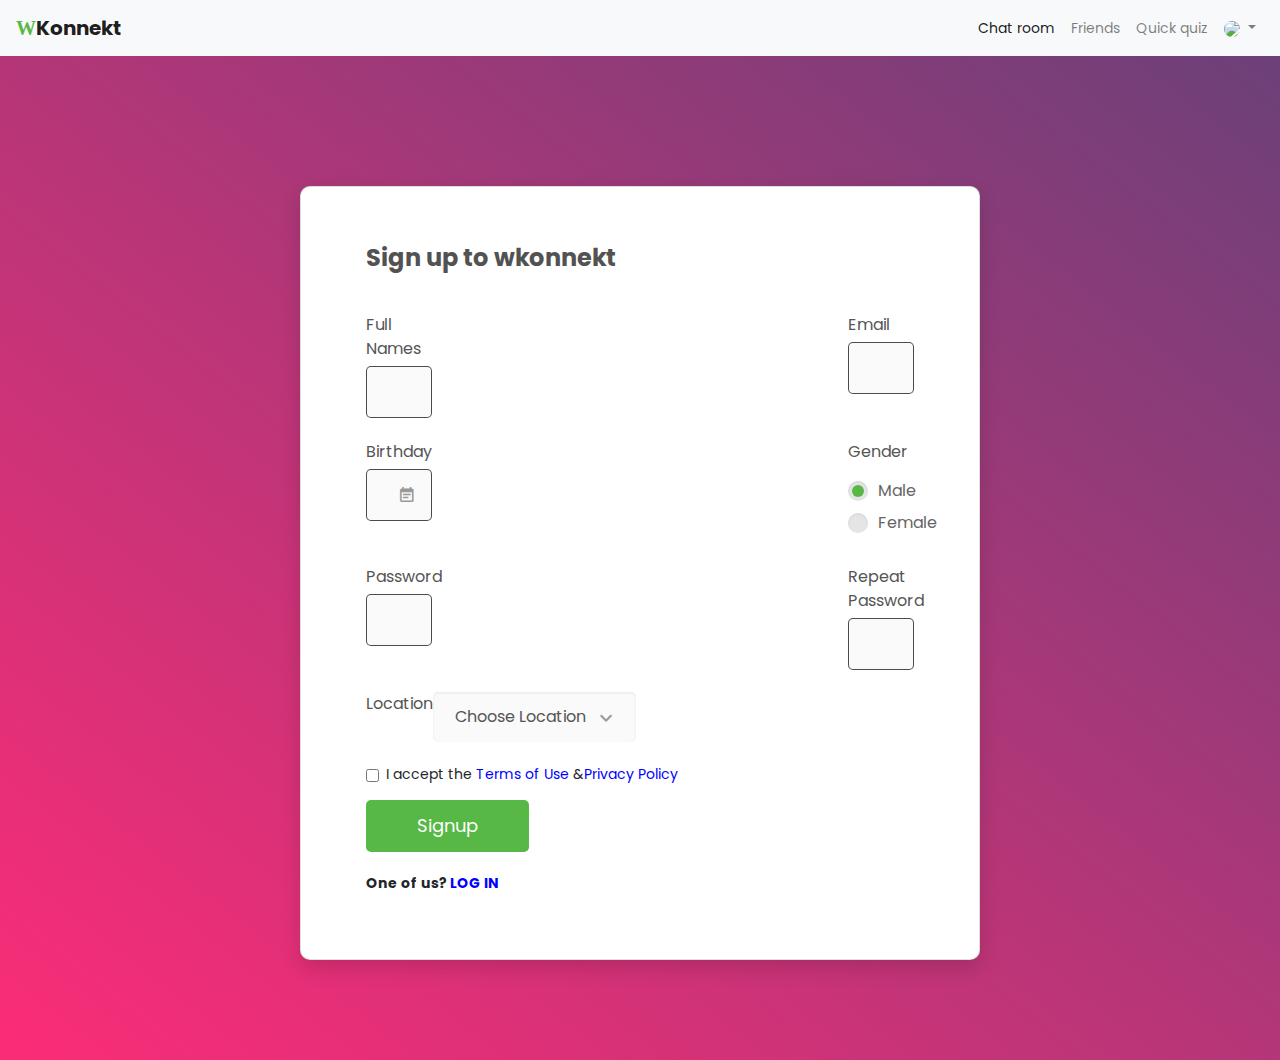
==== index.html @ 4eb08aad "Update index.html" ====
<!DOCTYPE html>
<html lang="en">

<head>
    <!-- Required meta tags-->
    <meta charset="UTF-8">
    <meta name="viewport" content="width=device-width, initial-scale=1, shrink-to-fit=no">
    <meta name="description" content="Colorlib Templates">
   
    <meta name="keywords" content="wkonnekt">

    <!-- Title Page-->
    <title>sign up to wkonekt</title>

	<link rel="stylesheet" href="https://maxcdn.bootstrapcdn.com/bootstrap/4.0.0/css/bootstrap.min.css" integrity="sha384-Gn5384xqQ1aoWXA+058RXPxPg6fy4IWvTNh0E263XmFcJlSAwiGgFAW/dAiS6JXm" crossorigin="anonymous">
      
	
    <!-- Icons font CSS-->
    <link href="colorlib-regform-4/vendor/mdi-font/css/material-design-iconic-font.min.css" rel="stylesheet" media="all">
    <link href="colorlib-regform-4/vendor/font-awesome-4.7/css/font-awesome.min.css" rel="stylesheet" media="all">
    <!-- Font special for pages-->
    <link href="https://fonts.googleapis.com/css?family=Poppins:100,100i,200,200i,300,300i,400,400i,500,500i,600,600i,700,700i,800,800i,900,900i" rel="stylesheet">

    <!-- Vendor CSS-->
    <link href="colorlib-regform-4/vendor/select2/select2.min.css" rel="stylesheet" media="all">
    <link href="colorlib-regform-4/vendor/datepicker/daterangepicker.css" rel="stylesheet" media="all">

    <!-- Main CSS-->
    <link href="colorlib-regform-4/css/main.css" rel="stylesheet" media="all">
</head>

<body>
    
    
    <!-- navbar-->	
	<nav class="navbar navbar-expand-lg navbar-light bg-light">
		<a class="navbar-brand" href="#"><b><span style="color:#57b846;font-family:'popins';">W</span>Konnekt</b></a>
  <button class="navbar-toggler" type="button" data-toggle="collapse" data-target="#navbarNavDropdown" aria-controls="navbarNavDropdown" aria-expanded="false" aria-label="Toggle navigation">
    <span class="navbar-toggler-icon"></span>
  </button>
  <div class="collapse navbar-collapse" id="navbarNavDropdown">
    <ul class="navbar-nav ml-auto">
      <li class="nav-item active">
        <a class="nav-link" href="#">Chat room<span class="sr-only">(current)</span></a>
      </li>
      <li class="nav-item">
        <a class="nav-link" href="#">Friends</a>
      </li>
      <li class="nav-item">
        <a class="nav-link" href="https://do-quiz.netlify.app/" target="_blank" >Quick quiz</a>
      </li>
      <li class="nav-item dropdown">
        <a class="nav-link dropdown-toggle" href="#" id="navbarDropdownMenuLink" data-toggle="dropdown" aria-haspopup="true" aria-expanded="false">
          <img src="aime.jpg"class="rounded-circle user_img_msg">
        </a>
        <div class="dropdown-menu" aria-labelledby="navbarDropdownMenuLink">
          <a class="dropdown-item" href="https://wkonnekt-user.netlify.app"><i class="fas fa-user-circle"></i> My profile</a>
          <a class="dropdown-item" href="#"><i class="fas fa-cog"></i> Settings</a>
          <a class="dropdown-item" href="#"><i class="fas fa-sign-out-alt"></i> Logout</a>
        </div>
      </li>
    </ul>
  </div>
</nav>
		
    
    
    
    
    <div class="page-wrapper bg-gra-02 p-t-130 p-b-100 font-poppins">
        <div class="wrapper wrapper--w680">
            <div class="card card-4">
                <div class="card-body">
                    <h2 class="title"><b>Sign up to wkonnekt</b></h2>
                    <form method="POST" action="#" >
                        <div class="row row-space">
                            <div class="col-2">
                                <div class="input-group">
                                    <label class="label">full names</label>
                                    <input class="input--style-4" id="input" type="text" name="user_name">
                                </div>
                            </div>
                            <div class="col-2">
                                <div class="input-group">
                                    <label class="label">Email</label>
                                    <input class="input--style-4"  id="input" type="text" name="email">
                                </div>
                            </div>
                        </div>
                        <div class="row row-space">
                            <div class="col-2">
                                <div class="input-group">
                                    <label class="label">Birthday</label>
                                    <div class="input-group-icon">
                                        <input class="input--style-4 js-datepicker"  id="input" type="text" name="birthday">
                                        <i class="zmdi zmdi-calendar-note input-icon js-btn-calendar"></i>
                                    </div>
                                </div>
                            </div>
                            <div class="col-2">
                                <div class="input-group">
                                    <label class="label">Gender</label>
                                    <div class="p-t-10">
                                        <label class="radio-container m-r-45">Male
                                            <input type="radio" checked="checked"  id="input" name="gender">
                                            <span class="checkmark"></span>
                                        </label>
                                        <label class="radio-container">Female
                                            <input type="radio"  id="input" name="gender">
                                            <span class="checkmark"></span>
                                        </label>
                                    </div>
                                </div>
                            </div>
                        </div>
                        <div class="row row-space">
                            <!--<div class="col-2">
                                <div class="input-group">
                                    <label class="label">location</label>
                                    <input class="input--style-4" type="email" name="email">
                                </div> 
                            </div>-->
                          <!--  <div class="col-2">
                                <div class="input-group">
                                    <label class="label">Phone Number</label>
                                    <input class="input--style-4" type="text" name="phone">
                                </div>
                            </div>  -->
                        </div>
                        
                        
                        
                        <div class="row row-space">
                            <div class="col-2">
                                <div class="input-group">
                                    <label class="label">password</label>
                                    <input class="input--style-4"  id="input" type="password" name="pwd">
                                </div>
                            </div>
                            <div class="col-2">
                                <div class="input-group">
                                    <label class="label">Repeat password</label>
                                    <input class="input--style-4"  id="input" type="password" name="phone">
                                </div>
                            </div>
                        </div> 
                        
                        
                        
                        
                        
                        
                        <div class="input-group">
                            <label class="label">Location</label>
                            <div class="rs-select2 js-select-simple select--no-search">
                                <select name="subject">
                                    <option disabled="disabled" selected="selected">Choose Location</option>
                                    <option>RWANDA</option>
                                    <option>UGANDA</option>
                                    <option>TANZANIA</option>
                                    <option>KENYA</option>
                                    <option>BURUNDI</option>
                                </select>
                                <div class="select-dropdown"></div>
                            </div>
                        </div>
                    
                       
                        <div class="form-check">
                         <input class="form-check-input" type="checkbox" value="" id="flexCheckDefault" required>
                          <label class="form-check-label" for="flexCheckDefault">
                         I accept the <a href="#" style="color:blue">Terms of Use</a> &amp;<a href="#"  style="color:blue">Privacy Policy</a>
                      </label>
                       </div>
                         
                 
                        <div class="p-t-15">
                            <button class="btn btn--radius-2 btn--blue" type="submit" style="background: #57b846">Signup</button>
                        </div><br>
                         <div class="log">
        <p><b>One of us? <span style="color:blue;"><a href="https://wkonnekt-login.netlify.app" class="log-link" >LOG IN</a></span></b></p>  
    </div>

                    </form>
                </div>
            </div>
        </div>
    </div>
   
    <!-- Jquery JS-->
    <script src="colorlib-regform-4/vendor/jquery/jquery.min.js"></script>
    <!-- Vendor JS-->
    <script src="colorlib-regform-4/vendor/select2/select2.min.js"></script>
    <script src="colorlib-regform-4/vendor/datepicker/moment.min.js"></script>
    <script src="colorlib-regform-4/vendor/datepicker/daterangepicker.js"></script>

    <!-- Main JS-->
    <script src="colorlib-regform-4/js/global.js"></script>

	
    <script src="https://code.jquery.com/jquery-3.2.1.slim.min.js" integrity="sha384-KJ3o2DKtIkvYIK3UENzmM7KCkRr/rE9/Qpg6aAZGJwFDMVNA/GpGFF93hXpG5KkN" crossorigin="anonymous"></script>
<script src="https://cdnjs.cloudflare.com/ajax/libs/popper.js/1.12.9/umd/popper.min.js" integrity="sha384-ApNbgh9B+Y1QKtv3Rn7W3mgPxhU9K/ScQsAP7hUibX39j7fakFPskvXusvfa0b4Q" crossorigin="anonymous"></script>
<script src="https://maxcdn.bootstrapcdn.com/bootstrap/4.0.0/js/bootstrap.min.js" integrity="sha384-JZR6Spejh4U02d8jOt6vLEHfe/JQGiRRSQQxSfFWpi1MquVdAyjUar5+76PVCmYl" crossorigin="anonymous"></script>
		
	
</body>

</html>
---- colorlib-regform-4/vendor/mdi-font/css/material-design-iconic-font.min.css ----
@font-face{font-family:Material-Design-Iconic-Font;src:url(../fonts/Material-Design-Iconic-Font.woff2?v=2.2.0) format('woff2'),url(../fonts/Material-Design-Iconic-Font.woff?v=2.2.0) format('woff'),url(../fonts/Material-Design-Iconic-Font.ttf?v=2.2.0) format('truetype')}.zmdi{display:inline-block;font:normal normal normal 14px/1 'Material-Design-Iconic-Font';font-size:inherit;text-rendering:auto;-webkit-font-smoothing:antialiased;-moz-osx-font-smoothing:grayscale}.zmdi-hc-lg{font-size:1.33333333em;line-height:.75em;vertical-align:-15%}.zmdi-hc-2x{font-size:2em}.zmdi-hc-3x{font-size:3em}.zmdi-hc-4x{font-size:4em}.zmdi-hc-5x{font-size:5em}.zmdi-hc-fw{width:1.28571429em;text-align:center}.zmdi-hc-ul{padding-left:0;margin-left:2.14285714em;list-style-type:none}.zmdi-hc-ul>li{position:relative}.zmdi-hc-li{position:absolute;left:-2.14285714em;width:2.14285714em;top:.14285714em;text-align:center}.zmdi-hc-li.zmdi-hc-lg{left:-1.85714286em}.zmdi-hc-border{padding:.1em .25em;border:solid .1em #9e9e9e;border-radius:2px}.zmdi-hc-border-circle{padding:.1em .25em;border:solid .1em #9e9e9e;border-radius:50%}.zmdi.pull-left{float:left;margin-right:.15em}.zmdi.pull-right{float:right;margin-left:.15em}.zmdi-hc-spin{-webkit-animation:zmdi-spin 1.5s infinite linear;animation:zmdi-spin 1.5s infinite linear}.zmdi-hc-spin-reverse{-webkit-animation:zmdi-spin-reverse 1.5s infinite linear;animation:zmdi-spin-reverse 1.5s infinite linear}@-webkit-keyframes zmdi-spin{0%{-webkit-transform:rotate(0deg);transform:rotate(0deg)}100%{-webkit-transform:rotate(359deg);transform:rotate(359deg)}}@keyframes zmdi-spin{0%{-webkit-transform:rotate(0deg);transform:rotate(0deg)}100%{-webkit-transform:rotate(359deg);transform:rotate(359deg)}}@-webkit-keyframes zmdi-spin-reverse{0%{-webkit-transform:rotate(0deg);transform:rotate(0deg)}100%{-webkit-transform:rotate(-359deg);transform:rotate(-359deg)}}@keyframes zmdi-spin-reverse{0%{-webkit-transform:rotate(0deg);transform:rotate(0deg)}100%{-webkit-transform:rotate(-359deg);transform:rotate(-359deg)}}.zmdi-hc-rotate-90{-webkit-transform:rotate(90deg);-ms-transform:rotate(90deg);transform:rotate(90deg)}.zmdi-hc-rotate-180{-webkit-transform:rotate(180deg);-ms-transform:rotate(180deg);transform:rotate(180deg)}.zmdi-hc-rotate-270{-webkit-transform:rotate(270deg);-ms-transform:rotate(270deg);transform:rotate(270deg)}.zmdi-hc-flip-horizontal{-webkit-transform:scale(-1,1);-ms-transform:scale(-1,1);transform:scale(-1,1)}.zmdi-hc-flip-vertical{-webkit-transform:scale(1,-1);-ms-transform:scale(1,-1);transform:scale(1,-1)}.zmdi-hc-stack{position:relative;display:inline-block;width:2em;height:2em;line-height:2em;vertical-align:middle}.zmdi-hc-stack-1x,.zmdi-hc-stack-2x{position:absolute;left:0;width:100%;text-align:center}.zmdi-hc-stack-1x{line-height:inherit}.zmdi-hc-stack-2x{font-size:2em}.zmdi-hc-inverse{color:#fff}.zmdi-3d-rotation:before{content:'\f101'}.zmdi-airplane-off:before{content:'\f102'}.zmdi-airplane:before{content:'\f103'}.zmdi-album:before{content:'\f104'}.zmdi-archive:before{content:'\f105'}.zmdi-assignment-account:before{content:'\f106'}.zmdi-assignment-alert:before{content:'\f107'}.zmdi-assignment-check:before{content:'\f108'}.zmdi-assignment-o:before{content:'\f109'}.zmdi-assignment-return:before{content:'\f10a'}.zmdi-assignment-returned:before{content:'\f10b'}.zmdi-assignment:before{content:'\f10c'}.zmdi-attachment-alt:before{content:'\f10d'}.zmdi-attachment:before{content:'\f10e'}.zmdi-audio:before{content:'\f10f'}.zmdi-badge-check:before{content:'\f110'}.zmdi-balance-wallet:before{content:'\f111'}.zmdi-balance:before{content:'\f112'}.zmdi-battery-alert:before{content:'\f113'}.zmdi-battery-flash:before{content:'\f114'}.zmdi-battery-unknown:before{content:'\f115'}.zmdi-battery:before{content:'\f116'}.zmdi-bike:before{content:'\f117'}.zmdi-block-alt:before{content:'\f118'}.zmdi-block:before{content:'\f119'}.zmdi-boat:before{content:'\f11a'}.zmdi-book-image:before{content:'\f11b'}.zmdi-book:before{content:'\f11c'}.zmdi-bookmark-outline:before{content:'\f11d'}.zmdi-bookmark:before{content:'\f11e'}.zmdi-brush:before{content:'\f11f'}.zmdi-bug:before{content:'\f120'}.zmdi-bus:before{content:'\f121'}.zmdi-cake:before{content:'\f122'}.zmdi-car-taxi:before{content:'\f123'}.zmdi-car-wash:before{content:'\f124'}.zmdi-car:before{content:'\f125'}.zmdi-card-giftcard:before{content:'\f126'}.zmdi-card-membership:before{content:'\f127'}.zmdi-card-travel:before{content:'\f128'}.zmdi-card:before{content:'\f129'}.zmdi-case-check:before{content:'\f12a'}.zmdi-case-download:before{content:'\f12b'}.zmdi-case-play:before{content:'\f12c'}.zmdi-case:before{content:'\f12d'}.zmdi-cast-connected:before{content:'\f12e'}.zmdi-cast:before{content:'\f12f'}.zmdi-chart-donut:before{content:'\f130'}.zmdi-chart:before{content:'\f131'}.zmdi-city-alt:before{content:'\f132'}.zmdi-city:before{content:'\f133'}.zmdi-close-circle-o:before{content:'\f134'}.zmdi-close-circle:before{content:'\f135'}.zmdi-close:before{content:'\f136'}.zmdi-cocktail:before{content:'\f137'}.zmdi-code-setting:before{content:'\f138'}.zmdi-code-smartphone:before{content:'\f139'}.zmdi-code:before{content:'\f13a'}.zmdi-coffee:before{content:'\f13b'}.zmdi-collection-bookmark:before{content:'\f13c'}.zmdi-collection-case-play:before{content:'\f13d'}.zmdi-collection-folder-image:before{content:'\f13e'}.zmdi-collection-image-o:before{content:'\f13f'}.zmdi-collection-image:before{content:'\f140'}.zmdi-collection-item-1:before{content:'\f141'}.zmdi-collection-item-2:before{content:'\f142'}.zmdi-collection-item-3:before{content:'\f143'}.zmdi-collection-item-4:before{content:'\f144'}.zmdi-collection-item-5:before{content:'\f145'}.zmdi-collection-item-6:before{content:'\f146'}.zmdi-collection-item-7:before{content:'\f147'}.zmdi-collection-item-8:before{content:'\f148'}.zmdi-collection-item-9-plus:before{content:'\f149'}.zmdi-collection-item-9:before{content:'\f14a'}.zmdi-collection-item:before{content:'\f14b'}.zmdi-collection-music:before{content:'\f14c'}.zmdi-collection-pdf:before{content:'\f14d'}.zmdi-collection-plus:before{content:'\f14e'}.zmdi-collection-speaker:before{content:'\f14f'}.zmdi-collection-text:before{content:'\f150'}.zmdi-collection-video:before{content:'\f151'}.zmdi-compass:before{content:'\f152'}.zmdi-cutlery:before{content:'\f153'}.zmdi-delete:before{content:'\f154'}.zmdi-dialpad:before{content:'\f155'}.zmdi-dns:before{content:'\f156'}.zmdi-drink:before{content:'\f157'}.zmdi-edit:before{content:'\f158'}.zmdi-email-open:before{content:'\f159'}.zmdi-email:before{content:'\f15a'}.zmdi-eye-off:before{content:'\f15b'}.zmdi-eye:before{content:'\f15c'}.zmdi-eyedropper:before{content:'\f15d'}.zmdi-favorite-outline:before{content:'\f15e'}.zmdi-favorite:before{content:'\f15f'}.zmdi-filter-list:before{content:'\f160'}.zmdi-fire:before{content:'\f161'}.zmdi-flag:before{content:'\f162'}.zmdi-flare:before{content:'\f163'}.zmdi-flash-auto:before{content:'\f164'}.zmdi-flash-off:before{content:'\f165'}.zmdi-flash:before{content:'\f166'}.zmdi-flip:before{content:'\f167'}.zmdi-flower-alt:before{content:'\f168'}.zmdi-flower:before{content:'\f169'}.zmdi-font:before{content:'\f16a'}.zmdi-fullscreen-alt:before{content:'\f16b'}.zmdi-fullscreen-exit:before{content:'\f16c'}.zmdi-fullscreen:before{content:'\f16d'}.zmdi-functions:before{content:'\f16e'}.zmdi-gas-station:before{content:'\f16f'}.zmdi-gesture:before{content:'\f170'}.zmdi-globe-alt:before{content:'\f171'}.zmdi-globe-lock:before{content:'\f172'}.zmdi-globe:before{content:'\f173'}.zmdi-graduation-cap:before{content:'\f174'}.zmdi-home:before{content:'\f175'}.zmdi-hospital-alt:before{content:'\f176'}.zmdi-hospital:before{content:'\f177'}.zmdi-hotel:before{content:'\f178'}.zmdi-hourglass-alt:before{content:'\f179'}.zmdi-hourglass-outline:before{content:'\f17a'}.zmdi-hourglass:before{content:'\f17b'}.zmdi-http:before{content:'\f17c'}.zmdi-image-alt:before{content:'\f17d'}.zmdi-image-o:before{content:'\f17e'}.zmdi-image:before{content:'\f17f'}.zmdi-inbox:before{content:'\f180'}.zmdi-invert-colors-off:before{content:'\f181'}.zmdi-invert-colors:before{content:'\f182'}.zmdi-key:before{content:'\f183'}.zmdi-label-alt-outline:before{content:'\f184'}.zmdi-label-alt:before{content:'\f185'}.zmdi-label-heart:before{content:'\f186'}.zmdi-label:before{content:'\f187'}.zmdi-labels:before{content:'\f188'}.zmdi-lamp:before{content:'\f189'}.zmdi-landscape:before{content:'\f18a'}.zmdi-layers-off:before{content:'\f18b'}.zmdi-layers:before{content:'\f18c'}.zmdi-library:before{content:'\f18d'}.zmdi-link:before{content:'\f18e'}.zmdi-lock-open:before{content:'\f18f'}.zmdi-lock-outline:before{content:'\f190'}.zmdi-lock:before{content:'\f191'}.zmdi-mail-reply-all:before{content:'\f192'}.zmdi-mail-reply:before{content:'\f193'}.zmdi-mail-send:before{content:'\f194'}.zmdi-mall:before{content:'\f195'}.zmdi-map:before{content:'\f196'}.zmdi-menu:before{content:'\f197'}.zmdi-money-box:before{content:'\f198'}.zmdi-money-off:before{content:'\f199'}.zmdi-money:before{content:'\f19a'}.zmdi-more-vert:before{content:'\f19b'}.zmdi-more:before{content:'\f19c'}.zmdi-movie-alt:before{content:'\f19d'}.zmdi-movie:before{content:'\f19e'}.zmdi-nature-people:before{content:'\f19f'}.zmdi-nature:before{content:'\f1a0'}.zmdi-navigation:before{content:'\f1a1'}.zmdi-open-in-browser:before{content:'\f1a2'}.zmdi-open-in-new:before{content:'\f1a3'}.zmdi-palette:before{content:'\f1a4'}.zmdi-parking:before{content:'\f1a5'}.zmdi-pin-account:before{content:'\f1a6'}.zmdi-pin-assistant:before{content:'\f1a7'}.zmdi-pin-drop:before{content:'\f1a8'}.zmdi-pin-help:before{content:'\f1a9'}.zmdi-pin-off:before{content:'\f1aa'}.zmdi-pin:before{content:'\f1ab'}.zmdi-pizza:before{content:'\f1ac'}.zmdi-plaster:before{content:'\f1ad'}.zmdi-power-setting:before{content:'\f1ae'}.zmdi-power:before{content:'\f1af'}.zmdi-print:before{content:'\f1b0'}.zmdi-puzzle-piece:before{content:'\f1b1'}.zmdi-quote:before{content:'\f1b2'}.zmdi-railway:before{content:'\f1b3'}.zmdi-receipt:before{content:'\f1b4'}.zmdi-refresh-alt:before{content:'\f1b5'}.zmdi-refresh-sync-alert:before{content:'\f1b6'}.zmdi-refresh-sync-off:before{content:'\f1b7'}.zmdi-refresh-sync:before{content:'\f1b8'}.zmdi-refresh:before{content:'\f1b9'}.zmdi-roller:before{content:'\f1ba'}.zmdi-ruler:before{content:'\f1bb'}.zmdi-scissors:before{content:'\f1bc'}.zmdi-screen-rotation-lock:before{content:'\f1bd'}.zmdi-screen-rotation:before{content:'\f1be'}.zmdi-search-for:before{content:'\f1bf'}.zmdi-search-in-file:before{content:'\f1c0'}.zmdi-search-in-page:before{content:'\f1c1'}.zmdi-search-replace:before{content:'\f1c2'}.zmdi-search:before{content:'\f1c3'}.zmdi-seat:before{content:'\f1c4'}.zmdi-settings-square:before{content:'\f1c5'}.zmdi-settings:before{content:'\f1c6'}.zmdi-shield-check:before{content:'\f1c7'}.zmdi-shield-security:before{content:'\f1c8'}.zmdi-shopping-basket:before{content:'\f1c9'}.zmdi-shopping-cart-plus:before{content:'\f1ca'}.zmdi-shopping-cart:before{content:'\f1cb'}.zmdi-sign-in:before{content:'\f1cc'}.zmdi-sort-amount-asc:before{content:'\f1cd'}.zmdi-sort-amount-desc:before{content:'\f1ce'}.zmdi-sort-asc:before{content:'\f1cf'}.zmdi-sort-desc:before{content:'\f1d0'}.zmdi-spellcheck:before{content:'\f1d1'}.zmdi-storage:before{content:'\f1d2'}.zmdi-store-24:before{content:'\f1d3'}.zmdi-store:before{content:'\f1d4'}.zmdi-subway:before{content:'\f1d5'}.zmdi-sun:before{content:'\f1d6'}.zmdi-tab-unselected:before{content:'\f1d7'}.zmdi-tab:before{content:'\f1d8'}.zmdi-tag-close:before{content:'\f1d9'}.zmdi-tag-more:before{content:'\f1da'}.zmdi-tag:before{content:'\f1db'}.zmdi-thumb-down:before{content:'\f1dc'}.zmdi-thumb-up-down:before{content:'\f1dd'}.zmdi-thumb-up:before{content:'\f1de'}.zmdi-ticket-star:before{content:'\f1df'}.zmdi-toll:before{content:'\f1e0'}.zmdi-toys:before{content:'\f1e1'}.zmdi-traffic:before{content:'\f1e2'}.zmdi-translate:before{content:'\f1e3'}.zmdi-triangle-down:before{content:'\f1e4'}.zmdi-triangle-up:before{content:'\f1e5'}.zmdi-truck:before{content:'\f1e6'}.zmdi-turning-sign:before{content:'\f1e7'}.zmdi-wallpaper:before{content:'\f1e8'}.zmdi-washing-machine:before{content:'\f1e9'}.zmdi-window-maximize:before{content:'\f1ea'}.zmdi-window-minimize:before{content:'\f1eb'}.zmdi-window-restore:before{content:'\f1ec'}.zmdi-wrench:before{content:'\f1ed'}.zmdi-zoom-in:before{content:'\f1ee'}.zmdi-zoom-out:before{content:'\f1ef'}.zmdi-alert-circle-o:before{content:'\f1f0'}.zmdi-alert-circle:before{content:'\f1f1'}.zmdi-alert-octagon:before{content:'\f1f2'}.zmdi-alert-polygon:before{content:'\f1f3'}.zmdi-alert-triangle:before{content:'\f1f4'}.zmdi-help-outline:before{content:'\f1f5'}.zmdi-help:before{content:'\f1f6'}.zmdi-info-outline:before{content:'\f1f7'}.zmdi-info:before{content:'\f1f8'}.zmdi-notifications-active:before{content:'\f1f9'}.zmdi-notifications-add:before{content:'\f1fa'}.zmdi-notifications-none:before{content:'\f1fb'}.zmdi-notifications-off:before{content:'\f1fc'}.zmdi-notifications-paused:before{content:'\f1fd'}.zmdi-notifications:before{content:'\f1fe'}.zmdi-account-add:before{content:'\f1ff'}.zmdi-account-box-mail:before{content:'\f200'}.zmdi-account-box-o:before{content:'\f201'}.zmdi-account-box-phone:before{content:'\f202'}.zmdi-account-box:before{content:'\f203'}.zmdi-account-calendar:before{content:'\f204'}.zmdi-account-circle:before{content:'\f205'}.zmdi-account-o:before{content:'\f206'}.zmdi-account:before{content:'\f207'}.zmdi-accounts-add:before{content:'\f208'}.zmdi-accounts-alt:before{content:'\f209'}.zmdi-accounts-list-alt:before{content:'\f20a'}.zmdi-accounts-list:before{content:'\f20b'}.zmdi-accounts-outline:before{content:'\f20c'}.zmdi-accounts:before{content:'\f20d'}.zmdi-face:before{content:'\f20e'}.zmdi-female:before{content:'\f20f'}.zmdi-male-alt:before{content:'\f210'}.zmdi-male-female:before{content:'\f211'}.zmdi-male:before{content:'\f212'}.zmdi-mood-bad:before{content:'\f213'}.zmdi-mood:before{content:'\f214'}.zmdi-run:before{content:'\f215'}.zmdi-walk:before{content:'\f216'}.zmdi-cloud-box:before{content:'\f217'}.zmdi-cloud-circle:before{content:'\f218'}.zmdi-cloud-done:before{content:'\f219'}.zmdi-cloud-download:before{content:'\f21a'}.zmdi-cloud-off:before{content:'\f21b'}.zmdi-cloud-outline-alt:before{content:'\f21c'}.zmdi-cloud-outline:before{content:'\f21d'}.zmdi-cloud-upload:before{content:'\f21e'}.zmdi-cloud:before{content:'\f21f'}.zmdi-download:before{content:'\f220'}.zmdi-file-plus:before{content:'\f221'}.zmdi-file-text:before{content:'\f222'}.zmdi-file:before{content:'\f223'}.zmdi-folder-outline:before{content:'\f224'}.zmdi-folder-person:before{content:'\f225'}.zmdi-folder-star-alt:before{content:'\f226'}.zmdi-folder-star:before{content:'\f227'}.zmdi-folder:before{content:'\f228'}.zmdi-gif:before{content:'\f229'}.zmdi-upload:before{content:'\f22a'}.zmdi-border-all:before{content:'\f22b'}.zmdi-border-bottom:before{content:'\f22c'}.zmdi-border-clear:before{content:'\f22d'}.zmdi-border-color:before{content:'\f22e'}.zmdi-border-horizontal:before{content:'\f22f'}.zmdi-border-inner:before{content:'\f230'}.zmdi-border-left:before{content:'\f231'}.zmdi-border-outer:before{content:'\f232'}.zmdi-border-right:before{content:'\f233'}.zmdi-border-style:before{content:'\f234'}.zmdi-border-top:before{content:'\f235'}.zmdi-border-vertical:before{content:'\f236'}.zmdi-copy:before{content:'\f237'}.zmdi-crop:before{content:'\f238'}.zmdi-format-align-center:before{content:'\f239'}.zmdi-format-align-justify:before{content:'\f23a'}.zmdi-format-align-left:before{content:'\f23b'}.zmdi-format-align-right:before{content:'\f23c'}.zmdi-format-bold:before{content:'\f23d'}.zmdi-format-clear-all:before{content:'\f23e'}.zmdi-format-clear:before{content:'\f23f'}.zmdi-format-color-fill:before{content:'\f240'}.zmdi-format-color-reset:before{content:'\f241'}.zmdi-format-color-text:before{content:'\f242'}.zmdi-format-indent-decrease:before{content:'\f243'}.zmdi-format-indent-increase:before{content:'\f244'}.zmdi-format-italic:before{content:'\f245'}.zmdi-format-line-spacing:before{content:'\f246'}.zmdi-format-list-bulleted:before{content:'\f247'}.zmdi-format-list-numbered:before{content:'\f248'}.zmdi-format-ltr:before{content:'\f249'}.zmdi-format-rtl:before{content:'\f24a'}.zmdi-format-size:before{content:'\f24b'}.zmdi-format-strikethrough-s:before{content:'\f24c'}.zmdi-format-strikethrough:before{content:'\f24d'}.zmdi-format-subject:before{content:'\f24e'}.zmdi-format-underlined:before{content:'\f24f'}.zmdi-format-valign-bottom:before{content:'\f250'}.zmdi-format-valign-center:before{content:'\f251'}.zmdi-format-valign-top:before{content:'\f252'}.zmdi-redo:before{content:'\f253'}.zmdi-select-all:before{content:'\f254'}.zmdi-space-bar:before{content:'\f255'}.zmdi-text-format:before{content:'\f256'}.zmdi-transform:before{content:'\f257'}.zmdi-undo:before{content:'\f258'}.zmdi-wrap-text:before{content:'\f259'}.zmdi-comment-alert:before{content:'\f25a'}.zmdi-comment-alt-text:before{content:'\f25b'}.zmdi-comment-alt:before{content:'\f25c'}.zmdi-comment-edit:before{content:'\f25d'}.zmdi-comment-image:before{content:'\f25e'}.zmdi-comment-list:before{content:'\f25f'}.zmdi-comment-more:before{content:'\f260'}.zmdi-comment-outline:before{content:'\f261'}.zmdi-comment-text-alt:before{content:'\f262'}.zmdi-comment-text:before{content:'\f263'}.zmdi-comment-video:before{content:'\f264'}.zmdi-comment:before{content:'\f265'}.zmdi-comments:before{content:'\f266'}.zmdi-check-all:before{content:'\f267'}.zmdi-check-circle-u:before{content:'\f268'}.zmdi-check-circle:before{content:'\f269'}.zmdi-check-square:before{content:'\f26a'}.zmdi-check:before{content:'\f26b'}.zmdi-circle-o:before{content:'\f26c'}.zmdi-circle:before{content:'\f26d'}.zmdi-dot-circle-alt:before{content:'\f26e'}.zmdi-dot-circle:before{content:'\f26f'}.zmdi-minus-circle-outline:before{content:'\f270'}.zmdi-minus-circle:before{content:'\f271'}.zmdi-minus-square:before{content:'\f272'}.zmdi-minus:before{content:'\f273'}.zmdi-plus-circle-o-duplicate:before{content:'\f274'}.zmdi-plus-circle-o:before{content:'\f275'}.zmdi-plus-circle:before{content:'\f276'}.zmdi-plus-square:before{content:'\f277'}.zmdi-plus:before{content:'\f278'}.zmdi-square-o:before{content:'\f279'}.zmdi-star-circle:before{content:'\f27a'}.zmdi-star-half:before{content:'\f27b'}.zmdi-star-outline:before{content:'\f27c'}.zmdi-star:before{content:'\f27d'}.zmdi-bluetooth-connected:before{content:'\f27e'}.zmdi-bluetooth-off:before{content:'\f27f'}.zmdi-bluetooth-search:before{content:'\f280'}.zmdi-bluetooth-setting:before{content:'\f281'}.zmdi-bluetooth:before{content:'\f282'}.zmdi-camera-add:before{content:'\f283'}.zmdi-camera-alt:before{content:'\f284'}.zmdi-camera-bw:before{content:'\f285'}.zmdi-camera-front:before{content:'\f286'}.zmdi-camera-mic:before{content:'\f287'}.zmdi-camera-party-mode:before{content:'\f288'}.zmdi-camera-rear:before{content:'\f289'}.zmdi-camera-roll:before{content:'\f28a'}.zmdi-camera-switch:before{content:'\f28b'}.zmdi-camera:before{content:'\f28c'}.zmdi-card-alert:before{content:'\f28d'}.zmdi-card-off:before{content:'\f28e'}.zmdi-card-sd:before{content:'\f28f'}.zmdi-card-sim:before{content:'\f290'}.zmdi-desktop-mac:before{content:'\f291'}.zmdi-desktop-windows:before{content:'\f292'}.zmdi-device-hub:before{content:'\f293'}.zmdi-devices-off:before{content:'\f294'}.zmdi-devices:before{content:'\f295'}.zmdi-dock:before{content:'\f296'}.zmdi-floppy:before{content:'\f297'}.zmdi-gamepad:before{content:'\f298'}.zmdi-gps-dot:before{content:'\f299'}.zmdi-gps-off:before{content:'\f29a'}.zmdi-gps:before{content:'\f29b'}.zmdi-headset-mic:before{content:'\f29c'}.zmdi-headset:before{content:'\f29d'}.zmdi-input-antenna:before{content:'\f29e'}.zmdi-input-composite:before{content:'\f29f'}.zmdi-input-hdmi:before{content:'\f2a0'}.zmdi-input-power:before{content:'\f2a1'}.zmdi-input-svideo:before{content:'\f2a2'}.zmdi-keyboard-hide:before{content:'\f2a3'}.zmdi-keyboard:before{content:'\f2a4'}.zmdi-laptop-chromebook:before{content:'\f2a5'}.zmdi-laptop-mac:before{content:'\f2a6'}.zmdi-laptop:before{content:'\f2a7'}.zmdi-mic-off:before{content:'\f2a8'}.zmdi-mic-outline:before{content:'\f2a9'}.zmdi-mic-setting:before{content:'\f2aa'}.zmdi-mic:before{content:'\f2ab'}.zmdi-mouse:before{content:'\f2ac'}.zmdi-network-alert:before{content:'\f2ad'}.zmdi-network-locked:before{content:'\f2ae'}.zmdi-network-off:before{content:'\f2af'}.zmdi-network-outline:before{content:'\f2b0'}.zmdi-network-setting:before{content:'\f2b1'}.zmdi-network:before{content:'\f2b2'}.zmdi-phone-bluetooth:before{content:'\f2b3'}.zmdi-phone-end:before{content:'\f2b4'}.zmdi-phone-forwarded:before{content:'\f2b5'}.zmdi-phone-in-talk:before{content:'\f2b6'}.zmdi-phone-locked:before{content:'\f2b7'}.zmdi-phone-missed:before{content:'\f2b8'}.zmdi-phone-msg:before{content:'\f2b9'}.zmdi-phone-paused:before{content:'\f2ba'}.zmdi-phone-ring:before{content:'\f2bb'}.zmdi-phone-setting:before{content:'\f2bc'}.zmdi-phone-sip:before{content:'\f2bd'}.zmdi-phone:before{content:'\f2be'}.zmdi-portable-wifi-changes:before{content:'\f2bf'}.zmdi-portable-wifi-off:before{content:'\f2c0'}.zmdi-portable-wifi:before{content:'\f2c1'}.zmdi-radio:before{content:'\f2c2'}.zmdi-reader:before{content:'\f2c3'}.zmdi-remote-control-alt:before{content:'\f2c4'}.zmdi-remote-control:before{content:'\f2c5'}.zmdi-router:before{content:'\f2c6'}.zmdi-scanner:before{content:'\f2c7'}.zmdi-smartphone-android:before{content:'\f2c8'}.zmdi-smartphone-download:before{content:'\f2c9'}.zmdi-smartphone-erase:before{content:'\f2ca'}.zmdi-smartphone-info:before{content:'\f2cb'}.zmdi-smartphone-iphone:before{content:'\f2cc'}.zmdi-smartphone-landscape-lock:before{content:'\f2cd'}.zmdi-smartphone-landscape:before{content:'\f2ce'}.zmdi-smartphone-lock:before{content:'\f2cf'}.zmdi-smartphone-portrait-lock:before{content:'\f2d0'}.zmdi-smartphone-ring:before{content:'\f2d1'}.zmdi-smartphone-setting:before{content:'\f2d2'}.zmdi-smartphone-setup:before{content:'\f2d3'}.zmdi-smartphone:before{content:'\f2d4'}.zmdi-speaker:before{content:'\f2d5'}.zmdi-tablet-android:before{content:'\f2d6'}.zmdi-tablet-mac:before{content:'\f2d7'}.zmdi-tablet:before{content:'\f2d8'}.zmdi-tv-alt-play:before{content:'\f2d9'}.zmdi-tv-list:before{content:'\f2da'}.zmdi-tv-play:before{content:'\f2db'}.zmdi-tv:before{content:'\f2dc'}.zmdi-usb:before{content:'\f2dd'}.zmdi-videocam-off:before{content:'\f2de'}.zmdi-videocam-switch:before{content:'\f2df'}.zmdi-videocam:before{content:'\f2e0'}.zmdi-watch:before{content:'\f2e1'}.zmdi-wifi-alt-2:before{content:'\f2e2'}.zmdi-wifi-alt:before{content:'\f2e3'}.zmdi-wifi-info:before{content:'\f2e4'}.zmdi-wifi-lock:before{content:'\f2e5'}.zmdi-wifi-off:before{content:'\f2e6'}.zmdi-wifi-outline:before{content:'\f2e7'}.zmdi-wifi:before{content:'\f2e8'}.zmdi-arrow-left-bottom:before{content:'\f2e9'}.zmdi-arrow-left:before{content:'\f2ea'}.zmdi-arrow-merge:before{content:'\f2eb'}.zmdi-arrow-missed:before{content:'\f2ec'}.zmdi-arrow-right-top:before{content:'\f2ed'}.zmdi-arrow-right:before{content:'\f2ee'}.zmdi-arrow-split:before{content:'\f2ef'}.zmdi-arrows:before{content:'\f2f0'}.zmdi-caret-down-circle:before{content:'\f2f1'}.zmdi-caret-down:before{content:'\f2f2'}.zmdi-caret-left-circle:before{content:'\f2f3'}.zmdi-caret-left:before{content:'\f2f4'}.zmdi-caret-right-circle:before{content:'\f2f5'}.zmdi-caret-right:before{content:'\f2f6'}.zmdi-caret-up-circle:before{content:'\f2f7'}.zmdi-caret-up:before{content:'\f2f8'}.zmdi-chevron-down:before{content:'\f2f9'}.zmdi-chevron-left:before{content:'\f2fa'}.zmdi-chevron-right:before{content:'\f2fb'}.zmdi-chevron-up:before{content:'\f2fc'}.zmdi-forward:before{content:'\f2fd'}.zmdi-long-arrow-down:before{content:'\f2fe'}.zmdi-long-arrow-left:before{content:'\f2ff'}.zmdi-long-arrow-return:before{content:'\f300'}.zmdi-long-arrow-right:before{content:'\f301'}.zmdi-long-arrow-tab:before{content:'\f302'}.zmdi-long-arrow-up:before{content:'\f303'}.zmdi-rotate-ccw:before{content:'\f304'}.zmdi-rotate-cw:before{content:'\f305'}.zmdi-rotate-left:before{content:'\f306'}.zmdi-rotate-right:before{content:'\f307'}.zmdi-square-down:before{content:'\f308'}.zmdi-square-right:before{content:'\f309'}.zmdi-swap-alt:before{content:'\f30a'}.zmdi-swap-vertical-circle:before{content:'\f30b'}.zmdi-swap-vertical:before{content:'\f30c'}.zmdi-swap:before{content:'\f30d'}.zmdi-trending-down:before{content:'\f30e'}.zmdi-trending-flat:before{content:'\f30f'}.zmdi-trending-up:before{content:'\f310'}.zmdi-unfold-less:before{content:'\f311'}.zmdi-unfold-more:before{content:'\f312'}.zmdi-apps:before{content:'\f313'}.zmdi-grid-off:before{content:'\f314'}.zmdi-grid:before{content:'\f315'}.zmdi-view-agenda:before{content:'\f316'}.zmdi-view-array:before{content:'\f317'}.zmdi-view-carousel:before{content:'\f318'}.zmdi-view-column:before{content:'\f319'}.zmdi-view-comfy:before{content:'\f31a'}.zmdi-view-compact:before{content:'\f31b'}.zmdi-view-dashboard:before{content:'\f31c'}.zmdi-view-day:before{content:'\f31d'}.zmdi-view-headline:before{content:'\f31e'}.zmdi-view-list-alt:before{content:'\f31f'}.zmdi-view-list:before{content:'\f320'}.zmdi-view-module:before{content:'\f321'}.zmdi-view-quilt:before{content:'\f322'}.zmdi-view-stream:before{content:'\f323'}.zmdi-view-subtitles:before{content:'\f324'}.zmdi-view-toc:before{content:'\f325'}.zmdi-view-web:before{content:'\f326'}.zmdi-view-week:before{content:'\f327'}.zmdi-widgets:before{content:'\f328'}.zmdi-alarm-check:before{content:'\f329'}.zmdi-alarm-off:before{content:'\f32a'}.zmdi-alarm-plus:before{content:'\f32b'}.zmdi-alarm-snooze:before{content:'\f32c'}.zmdi-alarm:before{content:'\f32d'}.zmdi-calendar-alt:before{content:'\f32e'}.zmdi-calendar-check:before{content:'\f32f'}.zmdi-calendar-close:before{content:'\f330'}.zmdi-calendar-note:before{content:'\f331'}.zmdi-calendar:before{content:'\f332'}.zmdi-time-countdown:before{content:'\f333'}.zmdi-time-interval:before{content:'\f334'}.zmdi-time-restore-setting:before{content:'\f335'}.zmdi-time-restore:before{content:'\f336'}.zmdi-time:before{content:'\f337'}.zmdi-timer-off:before{content:'\f338'}.zmdi-timer:before{content:'\f339'}.zmdi-android-alt:before{content:'\f33a'}.zmdi-android:before{content:'\f33b'}.zmdi-apple:before{content:'\f33c'}.zmdi-behance:before{content:'\f33d'}.zmdi-codepen:before{content:'\f33e'}.zmdi-dribbble:before{content:'\f33f'}.zmdi-dropbox:before{content:'\f340'}.zmdi-evernote:before{content:'\f341'}.zmdi-facebook-box:before{content:'\f342'}.zmdi-facebook:before{content:'\f343'}.zmdi-github-box:before{content:'\f344'}.zmdi-github:before{content:'\f345'}.zmdi-google-drive:before{content:'\f346'}.zmdi-google-earth:before{content:'\f347'}.zmdi-google-glass:before{content:'\f348'}.zmdi-google-maps:before{content:'\f349'}.zmdi-google-pages:before{content:'\f34a'}.zmdi-google-play:before{content:'\f34b'}.zmdi-google-plus-box:before{content:'\f34c'}.zmdi-google-plus:before{content:'\f34d'}.zmdi-google:before{content:'\f34e'}.zmdi-instagram:before{content:'\f34f'}.zmdi-language-css3:before{content:'\f350'}.zmdi-language-html5:before{content:'\f351'}.zmdi-language-javascript:before{content:'\f352'}.zmdi-language-python-alt:before{content:'\f353'}.zmdi-language-python:before{content:'\f354'}.zmdi-lastfm:before{content:'\f355'}.zmdi-linkedin-box:before{content:'\f356'}.zmdi-paypal:before{content:'\f357'}.zmdi-pinterest-box:before{content:'\f358'}.zmdi-pocket:before{content:'\f359'}.zmdi-polymer:before{content:'\f35a'}.zmdi-share:before{content:'\f35b'}.zmdi-stackoverflow:before{content:'\f35c'}.zmdi-steam-square:before{content:'\f35d'}.zmdi-steam:before{content:'\f35e'}.zmdi-twitter-box:before{content:'\f35f'}.zmdi-twitter:before{content:'\f360'}.zmdi-vk:before{content:'\f361'}.zmdi-wikipedia:before{content:'\f362'}.zmdi-windows:before{content:'\f363'}.zmdi-aspect-ratio-alt:before{content:'\f364'}.zmdi-aspect-ratio:before{content:'\f365'}.zmdi-blur-circular:before{content:'\f366'}.zmdi-blur-linear:before{content:'\f367'}.zmdi-blur-off:before{content:'\f368'}.zmdi-blur:before{content:'\f369'}.zmdi-brightness-2:before{content:'\f36a'}.zmdi-brightness-3:before{content:'\f36b'}.zmdi-brightness-4:before{content:'\f36c'}.zmdi-brightness-5:before{content:'\f36d'}.zmdi-brightness-6:before{content:'\f36e'}.zmdi-brightness-7:before{content:'\f36f'}.zmdi-brightness-auto:before{content:'\f370'}.zmdi-brightness-setting:before{content:'\f371'}.zmdi-broken-image:before{content:'\f372'}.zmdi-center-focus-strong:before{content:'\f373'}.zmdi-center-focus-weak:before{content:'\f374'}.zmdi-compare:before{content:'\f375'}.zmdi-crop-16-9:before{content:'\f376'}.zmdi-crop-3-2:before{content:'\f377'}.zmdi-crop-5-4:before{content:'\f378'}.zmdi-crop-7-5:before{content:'\f379'}.zmdi-crop-din:before{content:'\f37a'}.zmdi-crop-free:before{content:'\f37b'}.zmdi-crop-landscape:before{content:'\f37c'}.zmdi-crop-portrait:before{content:'\f37d'}.zmdi-crop-square:before{content:'\f37e'}.zmdi-exposure-alt:before{content:'\f37f'}.zmdi-exposure:before{content:'\f380'}.zmdi-filter-b-and-w:before{content:'\f381'}.zmdi-filter-center-focus:before{content:'\f382'}.zmdi-filter-frames:before{content:'\f383'}.zmdi-filter-tilt-shift:before{content:'\f384'}.zmdi-gradient:before{content:'\f385'}.zmdi-grain:before{content:'\f386'}.zmdi-graphic-eq:before{content:'\f387'}.zmdi-hdr-off:before{content:'\f388'}.zmdi-hdr-strong:before{content:'\f389'}.zmdi-hdr-weak:before{content:'\f38a'}.zmdi-hdr:before{content:'\f38b'}.zmdi-iridescent:before{content:'\f38c'}.zmdi-leak-off:before{content:'\f38d'}.zmdi-leak:before{content:'\f38e'}.zmdi-looks:before{content:'\f38f'}.zmdi-loupe:before{content:'\f390'}.zmdi-panorama-horizontal:before{content:'\f391'}.zmdi-panorama-vertical:before{content:'\f392'}.zmdi-panorama-wide-angle:before{content:'\f393'}.zmdi-photo-size-select-large:before{content:'\f394'}.zmdi-photo-size-select-small:before{content:'\f395'}.zmdi-picture-in-picture:before{content:'\f396'}.zmdi-slideshow:before{content:'\f397'}.zmdi-texture:before{content:'\f398'}.zmdi-tonality:before{content:'\f399'}.zmdi-vignette:before{content:'\f39a'}.zmdi-wb-auto:before{content:'\f39b'}.zmdi-eject-alt:before{content:'\f39c'}.zmdi-eject:before{content:'\f39d'}.zmdi-equalizer:before{content:'\f39e'}.zmdi-fast-forward:before{content:'\f39f'}.zmdi-fast-rewind:before{content:'\f3a0'}.zmdi-forward-10:before{content:'\f3a1'}.zmdi-forward-30:before{content:'\f3a2'}.zmdi-forward-5:before{content:'\f3a3'}.zmdi-hearing:before{content:'\f3a4'}.zmdi-pause-circle-outline:before{content:'\f3a5'}.zmdi-pause-circle:before{content:'\f3a6'}.zmdi-pause:before{content:'\f3a7'}.zmdi-play-circle-outline:before{content:'\f3a8'}.zmdi-play-circle:before{content:'\f3a9'}.zmdi-play:before{content:'\f3aa'}.zmdi-playlist-audio:before{content:'\f3ab'}.zmdi-playlist-plus:before{content:'\f3ac'}.zmdi-repeat-one:before{content:'\f3ad'}.zmdi-repeat:before{content:'\f3ae'}.zmdi-replay-10:before{content:'\f3af'}.zmdi-replay-30:before{content:'\f3b0'}.zmdi-replay-5:before{content:'\f3b1'}.zmdi-replay:before{content:'\f3b2'}.zmdi-shuffle:before{content:'\f3b3'}.zmdi-skip-next:before{content:'\f3b4'}.zmdi-skip-previous:before{content:'\f3b5'}.zmdi-stop:before{content:'\f3b6'}.zmdi-surround-sound:before{content:'\f3b7'}.zmdi-tune:before{content:'\f3b8'}.zmdi-volume-down:before{content:'\f3b9'}.zmdi-volume-mute:before{content:'\f3ba'}.zmdi-volume-off:before{content:'\f3bb'}.zmdi-volume-up:before{content:'\f3bc'}.zmdi-n-1-square:before{content:'\f3bd'}.zmdi-n-2-square:before{content:'\f3be'}.zmdi-n-3-square:before{content:'\f3bf'}.zmdi-n-4-square:before{content:'\f3c0'}.zmdi-n-5-square:before{content:'\f3c1'}.zmdi-n-6-square:before{content:'\f3c2'}.zmdi-neg-1:before{content:'\f3c3'}.zmdi-neg-2:before{content:'\f3c4'}.zmdi-plus-1:before{content:'\f3c5'}.zmdi-plus-2:before{content:'\f3c6'}.zmdi-sec-10:before{content:'\f3c7'}.zmdi-sec-3:before{content:'\f3c8'}.zmdi-zero:before{content:'\f3c9'}.zmdi-airline-seat-flat-angled:before{content:'\f3ca'}.zmdi-airline-seat-flat:before{content:'\f3cb'}.zmdi-airline-seat-individual-suite:before{content:'\f3cc'}.zmdi-airline-seat-legroom-extra:before{content:'\f3cd'}.zmdi-airline-seat-legroom-normal:before{content:'\f3ce'}.zmdi-airline-seat-legroom-reduced:before{content:'\f3cf'}.zmdi-airline-seat-recline-extra:before{content:'\f3d0'}.zmdi-airline-seat-recline-normal:before{content:'\f3d1'}.zmdi-airplay:before{content:'\f3d2'}.zmdi-closed-caption:before{content:'\f3d3'}.zmdi-confirmation-number:before{content:'\f3d4'}.zmdi-developer-board:before{content:'\f3d5'}.zmdi-disc-full:before{content:'\f3d6'}.zmdi-explicit:before{content:'\f3d7'}.zmdi-flight-land:before{content:'\f3d8'}.zmdi-flight-takeoff:before{content:'\f3d9'}.zmdi-flip-to-back:before{content:'\f3da'}.zmdi-flip-to-front:before{content:'\f3db'}.zmdi-group-work:before{content:'\f3dc'}.zmdi-hd:before{content:'\f3dd'}.zmdi-hq:before{content:'\f3de'}.zmdi-markunread-mailbox:before{content:'\f3df'}.zmdi-memory:before{content:'\f3e0'}.zmdi-nfc:before{content:'\f3e1'}.zmdi-play-for-work:before{content:'\f3e2'}.zmdi-power-input:before{content:'\f3e3'}.zmdi-present-to-all:before{content:'\f3e4'}.zmdi-satellite:before{content:'\f3e5'}.zmdi-tap-and-play:before{content:'\f3e6'}.zmdi-vibration:before{content:'\f3e7'}.zmdi-voicemail:before{content:'\f3e8'}.zmdi-group:before{content:'\f3e9'}.zmdi-rss:before{content:'\f3ea'}.zmdi-shape:before{content:'\f3eb'}.zmdi-spinner:before{content:'\f3ec'}.zmdi-ungroup:before{content:'\f3ed'}.zmdi-500px:before{content:'\f3ee'}.zmdi-8tracks:before{content:'\f3ef'}.zmdi-amazon:before{content:'\f3f0'}.zmdi-blogger:before{content:'\f3f1'}.zmdi-delicious:before{content:'\f3f2'}.zmdi-disqus:before{content:'\f3f3'}.zmdi-flattr:before{content:'\f3f4'}.zmdi-flickr:before{content:'\f3f5'}.zmdi-github-alt:before{content:'\f3f6'}.zmdi-google-old:before{content:'\f3f7'}.zmdi-linkedin:before{content:'\f3f8'}.zmdi-odnoklassniki:before{content:'\f3f9'}.zmdi-outlook:before{content:'\f3fa'}.zmdi-paypal-alt:before{content:'\f3fb'}.zmdi-pinterest:before{content:'\f3fc'}.zmdi-playstation:before{content:'\f3fd'}.zmdi-reddit:before{content:'\f3fe'}.zmdi-skype:before{content:'\f3ff'}.zmdi-slideshare:before{content:'\f400'}.zmdi-soundcloud:before{content:'\f401'}.zmdi-tumblr:before{content:'\f402'}.zmdi-twitch:before{content:'\f403'}.zmdi-vimeo:before{content:'\f404'}.zmdi-whatsapp:before{content:'\f405'}.zmdi-xbox:before{content:'\f406'}.zmdi-yahoo:before{content:'\f407'}.zmdi-youtube-play:before{content:'\f408'}.zmdi-youtube:before{content:'\f409'}.zmdi-3d-rotation:before{content:'\f101'}.zmdi-airplane-off:before{content:'\f102'}.zmdi-airplane:before{content:'\f103'}.zmdi-album:before{content:'\f104'}.zmdi-archive:before{content:'\f105'}.zmdi-assignment-account:before{content:'\f106'}.zmdi-assignment-alert:before{content:'\f107'}.zmdi-assignment-check:before{content:'\f108'}.zmdi-assignment-o:before{content:'\f109'}.zmdi-assignment-return:before{content:'\f10a'}.zmdi-assignment-returned:before{content:'\f10b'}.zmdi-assignment:before{content:'\f10c'}.zmdi-attachment-alt:before{content:'\f10d'}.zmdi-attachment:before{content:'\f10e'}.zmdi-audio:before{content:'\f10f'}.zmdi-badge-check:before{content:'\f110'}.zmdi-balance-wallet:before{content:'\f111'}.zmdi-balance:before{content:'\f112'}.zmdi-battery-alert:before{content:'\f113'}.zmdi-battery-flash:before{content:'\f114'}.zmdi-battery-unknown:before{content:'\f115'}.zmdi-battery:before{content:'\f116'}.zmdi-bike:before{content:'\f117'}.zmdi-block-alt:before{content:'\f118'}.zmdi-block:before{content:'\f119'}.zmdi-boat:before{content:'\f11a'}.zmdi-book-image:before{content:'\f11b'}.zmdi-book:before{content:'\f11c'}.zmdi-bookmark-outline:before{content:'\f11d'}.zmdi-bookmark:before{content:'\f11e'}.zmdi-brush:before{content:'\f11f'}.zmdi-bug:before{content:'\f120'}.zmdi-bus:before{content:'\f121'}.zmdi-cake:before{content:'\f122'}.zmdi-car-taxi:before{content:'\f123'}.zmdi-car-wash:before{content:'\f124'}.zmdi-car:before{content:'\f125'}.zmdi-card-giftcard:before{content:'\f126'}.zmdi-card-membership:before{content:'\f127'}.zmdi-card-travel:before{content:'\f128'}.zmdi-card:before{content:'\f129'}.zmdi-case-check:before{content:'\f12a'}.zmdi-case-download:before{content:'\f12b'}.zmdi-case-play:before{content:'\f12c'}.zmdi-case:before{content:'\f12d'}.zmdi-cast-connected:before{content:'\f12e'}.zmdi-cast:before{content:'\f12f'}.zmdi-chart-donut:before{content:'\f130'}.zmdi-chart:before{content:'\f131'}.zmdi-city-alt:before{content:'\f132'}.zmdi-city:before{content:'\f133'}.zmdi-close-circle-o:before{content:'\f134'}.zmdi-close-circle:before{content:'\f135'}.zmdi-close:before{content:'\f136'}.zmdi-cocktail:before{content:'\f137'}.zmdi-code-setting:before{content:'\f138'}.zmdi-code-smartphone:before{content:'\f139'}.zmdi-code:before{content:'\f13a'}.zmdi-coffee:before{content:'\f13b'}.zmdi-collection-bookmark:before{content:'\f13c'}.zmdi-collection-case-play:before{content:'\f13d'}.zmdi-collection-folder-image:before{content:'\f13e'}.zmdi-collection-image-o:before{content:'\f13f'}.zmdi-collection-image:before{content:'\f140'}.zmdi-collection-item-1:before{content:'\f141'}.zmdi-collection-item-2:before{content:'\f142'}.zmdi-collection-item-3:before{content:'\f143'}.zmdi-collection-item-4:before{content:'\f144'}.zmdi-collection-item-5:before{content:'\f145'}.zmdi-collection-item-6:before{content:'\f146'}.zmdi-collection-item-7:before{content:'\f147'}.zmdi-collection-item-8:before{content:'\f148'}.zmdi-collection-item-9-plus:before{content:'\f149'}.zmdi-collection-item-9:before{content:'\f14a'}.zmdi-collection-item:before{content:'\f14b'}.zmdi-collection-music:before{content:'\f14c'}.zmdi-collection-pdf:before{content:'\f14d'}.zmdi-collection-plus:before{content:'\f14e'}.zmdi-collection-speaker:before{content:'\f14f'}.zmdi-collection-text:before{content:'\f150'}.zmdi-collection-video:before{content:'\f151'}.zmdi-compass:before{content:'\f152'}.zmdi-cutlery:before{content:'\f153'}.zmdi-delete:before{content:'\f154'}.zmdi-dialpad:before{content:'\f155'}.zmdi-dns:before{content:'\f156'}.zmdi-drink:before{content:'\f157'}.zmdi-edit:before{content:'\f158'}.zmdi-email-open:before{content:'\f159'}.zmdi-email:before{content:'\f15a'}.zmdi-eye-off:before{content:'\f15b'}.zmdi-eye:before{content:'\f15c'}.zmdi-eyedropper:before{content:'\f15d'}.zmdi-favorite-outline:before{content:'\f15e'}.zmdi-favorite:before{content:'\f15f'}.zmdi-filter-list:before{content:'\f160'}.zmdi-fire:before{content:'\f161'}.zmdi-flag:before{content:'\f162'}.zmdi-flare:before{content:'\f163'}.zmdi-flash-auto:before{content:'\f164'}.zmdi-flash-off:before{content:'\f165'}.zmdi-flash:before{content:'\f166'}.zmdi-flip:before{content:'\f167'}.zmdi-flower-alt:before{content:'\f168'}.zmdi-flower:before{content:'\f169'}.zmdi-font:before{content:'\f16a'}.zmdi-fullscreen-alt:before{content:'\f16b'}.zmdi-fullscreen-exit:before{content:'\f16c'}.zmdi-fullscreen:before{content:'\f16d'}.zmdi-functions:before{content:'\f16e'}.zmdi-gas-station:before{content:'\f16f'}.zmdi-gesture:before{content:'\f170'}.zmdi-globe-alt:before{content:'\f171'}.zmdi-globe-lock:before{content:'\f172'}.zmdi-globe:before{content:'\f173'}.zmdi-graduation-cap:before{content:'\f174'}.zmdi-home:before{content:'\f175'}.zmdi-hospital-alt:before{content:'\f176'}.zmdi-hospital:before{content:'\f177'}.zmdi-hotel:before{content:'\f178'}.zmdi-hourglass-alt:before{content:'\f179'}.zmdi-hourglass-outline:before{content:'\f17a'}.zmdi-hourglass:before{content:'\f17b'}.zmdi-http:before{content:'\f17c'}.zmdi-image-alt:before{content:'\f17d'}.zmdi-image-o:before{content:'\f17e'}.zmdi-image:before{content:'\f17f'}.zmdi-inbox:before{content:'\f180'}.zmdi-invert-colors-off:before{content:'\f181'}.zmdi-invert-colors:before{content:'\f182'}.zmdi-key:before{content:'\f183'}.zmdi-label-alt-outline:before{content:'\f184'}.zmdi-label-alt:before{content:'\f185'}.zmdi-label-heart:before{content:'\f186'}.zmdi-label:before{content:'\f187'}.zmdi-labels:before{content:'\f188'}.zmdi-lamp:before{content:'\f189'}.zmdi-landscape:before{content:'\f18a'}.zmdi-layers-off:before{content:'\f18b'}.zmdi-layers:before{content:'\f18c'}.zmdi-library:before{content:'\f18d'}.zmdi-link:before{content:'\f18e'}.zmdi-lock-open:before{content:'\f18f'}.zmdi-lock-outline:before{content:'\f190'}.zmdi-lock:before{content:'\f191'}.zmdi-mail-reply-all:before{content:'\f192'}.zmdi-mail-reply:before{content:'\f193'}.zmdi-mail-send:before{content:'\f194'}.zmdi-mall:before{content:'\f195'}.zmdi-map:before{content:'\f196'}.zmdi-menu:before{content:'\f197'}.zmdi-money-box:before{content:'\f198'}.zmdi-money-off:before{content:'\f199'}.zmdi-money:before{content:'\f19a'}.zmdi-more-vert:before{content:'\f19b'}.zmdi-more:before{content:'\f19c'}.zmdi-movie-alt:before{content:'\f19d'}.zmdi-movie:before{content:'\f19e'}.zmdi-nature-people:before{content:'\f19f'}.zmdi-nature:before{content:'\f1a0'}.zmdi-navigation:before{content:'\f1a1'}.zmdi-open-in-browser:before{content:'\f1a2'}.zmdi-open-in-new:before{content:'\f1a3'}.zmdi-palette:before{content:'\f1a4'}.zmdi-parking:before{content:'\f1a5'}.zmdi-pin-account:before{content:'\f1a6'}.zmdi-pin-assistant:before{content:'\f1a7'}.zmdi-pin-drop:before{content:'\f1a8'}.zmdi-pin-help:before{content:'\f1a9'}.zmdi-pin-off:before{content:'\f1aa'}.zmdi-pin:before{content:'\f1ab'}.zmdi-pizza:before{content:'\f1ac'}.zmdi-plaster:before{content:'\f1ad'}.zmdi-power-setting:before{content:'\f1ae'}.zmdi-power:before{content:'\f1af'}.zmdi-print:before{content:'\f1b0'}.zmdi-puzzle-piece:before{content:'\f1b1'}.zmdi-quote:before{content:'\f1b2'}.zmdi-railway:before{content:'\f1b3'}.zmdi-receipt:before{content:'\f1b4'}.zmdi-refresh-alt:before{content:'\f1b5'}.zmdi-refresh-sync-alert:before{content:'\f1b6'}.zmdi-refresh-sync-off:before{content:'\f1b7'}.zmdi-refresh-sync:before{content:'\f1b8'}.zmdi-refresh:before{content:'\f1b9'}.zmdi-roller:before{content:'\f1ba'}.zmdi-ruler:before{content:'\f1bb'}.zmdi-scissors:before{content:'\f1bc'}.zmdi-screen-rotation-lock:before{content:'\f1bd'}.zmdi-screen-rotation:before{content:'\f1be'}.zmdi-search-for:before{content:'\f1bf'}.zmdi-search-in-file:before{content:'\f1c0'}.zmdi-search-in-page:before{content:'\f1c1'}.zmdi-search-replace:before{content:'\f1c2'}.zmdi-search:before{content:'\f1c3'}.zmdi-seat:before{content:'\f1c4'}.zmdi-settings-square:before{content:'\f1c5'}.zmdi-settings:before{content:'\f1c6'}.zmdi-shield-check:before{content:'\f1c7'}.zmdi-shield-security:before{content:'\f1c8'}.zmdi-shopping-basket:before{content:'\f1c9'}.zmdi-shopping-cart-plus:before{content:'\f1ca'}.zmdi-shopping-cart:before{content:'\f1cb'}.zmdi-sign-in:before{content:'\f1cc'}.zmdi-sort-amount-asc:before{content:'\f1cd'}.zmdi-sort-amount-desc:before{content:'\f1ce'}.zmdi-sort-asc:before{content:'\f1cf'}.zmdi-sort-desc:before{content:'\f1d0'}.zmdi-spellcheck:before{content:'\f1d1'}.zmdi-storage:before{content:'\f1d2'}.zmdi-store-24:before{content:'\f1d3'}.zmdi-store:before{content:'\f1d4'}.zmdi-subway:before{content:'\f1d5'}.zmdi-sun:before{content:'\f1d6'}.zmdi-tab-unselected:before{content:'\f1d7'}.zmdi-tab:before{content:'\f1d8'}.zmdi-tag-close:before{content:'\f1d9'}.zmdi-tag-more:before{content:'\f1da'}.zmdi-tag:before{content:'\f1db'}.zmdi-thumb-down:before{content:'\f1dc'}.zmdi-thumb-up-down:before{content:'\f1dd'}.zmdi-thumb-up:before{content:'\f1de'}.zmdi-ticket-star:before{content:'\f1df'}.zmdi-toll:before{content:'\f1e0'}.zmdi-toys:before{content:'\f1e1'}.zmdi-traffic:before{content:'\f1e2'}.zmdi-translate:before{content:'\f1e3'}.zmdi-triangle-down:before{content:'\f1e4'}.zmdi-triangle-up:before{content:'\f1e5'}.zmdi-truck:before{content:'\f1e6'}.zmdi-turning-sign:before{content:'\f1e7'}.zmdi-wallpaper:before{content:'\f1e8'}.zmdi-washing-machine:before{content:'\f1e9'}.zmdi-window-maximize:before{content:'\f1ea'}.zmdi-window-minimize:before{content:'\f1eb'}.zmdi-window-restore:before{content:'\f1ec'}.zmdi-wrench:before{content:'\f1ed'}.zmdi-zoom-in:before{content:'\f1ee'}.zmdi-zoom-out:before{content:'\f1ef'}.zmdi-alert-circle-o:before{content:'\f1f0'}.zmdi-alert-circle:before{content:'\f1f1'}.zmdi-alert-octagon:before{content:'\f1f2'}.zmdi-alert-polygon:before{content:'\f1f3'}.zmdi-alert-triangle:before{content:'\f1f4'}.zmdi-help-outline:before{content:'\f1f5'}.zmdi-help:before{content:'\f1f6'}.zmdi-info-outline:before{content:'\f1f7'}.zmdi-info:before{content:'\f1f8'}.zmdi-notifications-active:before{content:'\f1f9'}.zmdi-notifications-add:before{content:'\f1fa'}.zmdi-notifications-none:before{content:'\f1fb'}.zmdi-notifications-off:before{content:'\f1fc'}.zmdi-notifications-paused:before{content:'\f1fd'}.zmdi-notifications:before{content:'\f1fe'}.zmdi-account-add:before{content:'\f1ff'}.zmdi-account-box-mail:before{content:'\f200'}.zmdi-account-box-o:before{content:'\f201'}.zmdi-account-box-phone:before{content:'\f202'}.zmdi-account-box:before{content:'\f203'}.zmdi-account-calendar:before{content:'\f204'}.zmdi-account-circle:before{content:'\f205'}.zmdi-account-o:before{content:'\f206'}.zmdi-account:before{content:'\f207'}.zmdi-accounts-add:before{content:'\f208'}.zmdi-accounts-alt:before{content:'\f209'}.zmdi-accounts-list-alt:before{content:'\f20a'}.zmdi-accounts-list:before{content:'\f20b'}.zmdi-accounts-outline:before{content:'\f20c'}.zmdi-accounts:before{content:'\f20d'}.zmdi-face:before{content:'\f20e'}.zmdi-female:before{content:'\f20f'}.zmdi-male-alt:before{content:'\f210'}.zmdi-male-female:before{content:'\f211'}.zmdi-male:before{content:'\f212'}.zmdi-mood-bad:before{content:'\f213'}.zmdi-mood:before{content:'\f214'}.zmdi-run:before{content:'\f215'}.zmdi-walk:before{content:'\f216'}.zmdi-cloud-box:before{content:'\f217'}.zmdi-cloud-circle:before{content:'\f218'}.zmdi-cloud-done:before{content:'\f219'}.zmdi-cloud-download:before{content:'\f21a'}.zmdi-cloud-off:before{content:'\f21b'}.zmdi-cloud-outline-alt:before{content:'\f21c'}.zmdi-cloud-outline:before{content:'\f21d'}.zmdi-cloud-upload:before{content:'\f21e'}.zmdi-cloud:before{content:'\f21f'}.zmdi-download:before{content:'\f220'}.zmdi-file-plus:before{content:'\f221'}.zmdi-file-text:before{content:'\f222'}.zmdi-file:before{content:'\f223'}.zmdi-folder-outline:before{content:'\f224'}.zmdi-folder-person:before{content:'\f225'}.zmdi-folder-star-alt:before{content:'\f226'}.zmdi-folder-star:before{content:'\f227'}.zmdi-folder:before{content:'\f228'}.zmdi-gif:before{content:'\f229'}.zmdi-upload:before{content:'\f22a'}.zmdi-border-all:before{content:'\f22b'}.zmdi-border-bottom:before{content:'\f22c'}.zmdi-border-clear:before{content:'\f22d'}.zmdi-border-color:before{content:'\f22e'}.zmdi-border-horizontal:before{content:'\f22f'}.zmdi-border-inner:before{content:'\f230'}.zmdi-border-left:before{content:'\f231'}.zmdi-border-outer:before{content:'\f232'}.zmdi-border-right:before{content:'\f233'}.zmdi-border-style:before{content:'\f234'}.zmdi-border-top:before{content:'\f235'}.zmdi-border-vertical:before{content:'\f236'}.zmdi-copy:before{content:'\f237'}.zmdi-crop:before{content:'\f238'}.zmdi-format-align-center:before{content:'\f239'}.zmdi-format-align-justify:before{content:'\f23a'}.zmdi-format-align-left:before{content:'\f23b'}.zmdi-format-align-right:before{content:'\f23c'}.zmdi-format-bold:before{content:'\f23d'}.zmdi-format-clear-all:before{content:'\f23e'}.zmdi-format-clear:before{content:'\f23f'}.zmdi-format-color-fill:before{content:'\f240'}.zmdi-format-color-reset:before{content:'\f241'}.zmdi-format-color-text:before{content:'\f242'}.zmdi-format-indent-decrease:before{content:'\f243'}.zmdi-format-indent-increase:before{content:'\f244'}.zmdi-format-italic:before{content:'\f245'}.zmdi-format-line-spacing:before{content:'\f246'}.zmdi-format-list-bulleted:before{content:'\f247'}.zmdi-format-list-numbered:before{content:'\f248'}.zmdi-format-ltr:before{content:'\f249'}.zmdi-format-rtl:before{content:'\f24a'}.zmdi-format-size:before{content:'\f24b'}.zmdi-format-strikethrough-s:before{content:'\f24c'}.zmdi-format-strikethrough:before{content:'\f24d'}.zmdi-format-subject:before{content:'\f24e'}.zmdi-format-underlined:before{content:'\f24f'}.zmdi-format-valign-bottom:before{content:'\f250'}.zmdi-format-valign-center:before{content:'\f251'}.zmdi-format-valign-top:before{content:'\f252'}.zmdi-redo:before{content:'\f253'}.zmdi-select-all:before{content:'\f254'}.zmdi-space-bar:before{content:'\f255'}.zmdi-text-format:before{content:'\f256'}.zmdi-transform:before{content:'\f257'}.zmdi-undo:before{content:'\f258'}.zmdi-wrap-text:before{content:'\f259'}.zmdi-comment-alert:before{content:'\f25a'}.zmdi-comment-alt-text:before{content:'\f25b'}.zmdi-comment-alt:before{content:'\f25c'}.zmdi-comment-edit:before{content:'\f25d'}.zmdi-comment-image:before{content:'\f25e'}.zmdi-comment-list:before{content:'\f25f'}.zmdi-comment-more:before{content:'\f260'}.zmdi-comment-outline:before{content:'\f261'}.zmdi-comment-text-alt:before{content:'\f262'}.zmdi-comment-text:before{content:'\f263'}.zmdi-comment-video:before{content:'\f264'}.zmdi-comment:before{content:'\f265'}.zmdi-comments:before{content:'\f266'}.zmdi-check-all:before{content:'\f267'}.zmdi-check-circle-u:before{content:'\f268'}.zmdi-check-circle:before{content:'\f269'}.zmdi-check-square:before{content:'\f26a'}.zmdi-check:before{content:'\f26b'}.zmdi-circle-o:before{content:'\f26c'}.zmdi-circle:before{content:'\f26d'}.zmdi-dot-circle-alt:before{content:'\f26e'}.zmdi-dot-circle:before{content:'\f26f'}.zmdi-minus-circle-outline:before{content:'\f270'}.zmdi-minus-circle:before{content:'\f271'}.zmdi-minus-square:before{content:'\f272'}.zmdi-minus:before{content:'\f273'}.zmdi-plus-circle-o-duplicate:before{content:'\f274'}.zmdi-plus-circle-o:before{content:'\f275'}.zmdi-plus-circle:before{content:'\f276'}.zmdi-plus-square:before{content:'\f277'}.zmdi-plus:before{content:'\f278'}.zmdi-square-o:before{content:'\f279'}.zmdi-star-circle:before{content:'\f27a'}.zmdi-star-half:before{content:'\f27b'}.zmdi-star-outline:before{content:'\f27c'}.zmdi-star:before{content:'\f27d'}.zmdi-bluetooth-connected:before{content:'\f27e'}.zmdi-bluetooth-off:before{content:'\f27f'}.zmdi-bluetooth-search:before{content:'\f280'}.zmdi-bluetooth-setting:before{content:'\f281'}.zmdi-bluetooth:before{content:'\f282'}.zmdi-camera-add:before{content:'\f283'}.zmdi-camera-alt:before{content:'\f284'}.zmdi-camera-bw:before{content:'\f285'}.zmdi-camera-front:before{content:'\f286'}.zmdi-camera-mic:before{content:'\f287'}.zmdi-camera-party-mode:before{content:'\f288'}.zmdi-camera-rear:before{content:'\f289'}.zmdi-camera-roll:before{content:'\f28a'}.zmdi-camera-switch:before{content:'\f28b'}.zmdi-camera:before{content:'\f28c'}.zmdi-card-alert:before{content:'\f28d'}.zmdi-card-off:before{content:'\f28e'}.zmdi-card-sd:before{content:'\f28f'}.zmdi-card-sim:before{content:'\f290'}.zmdi-desktop-mac:before{content:'\f291'}.zmdi-desktop-windows:before{content:'\f292'}.zmdi-device-hub:before{content:'\f293'}.zmdi-devices-off:before{content:'\f294'}.zmdi-devices:before{content:'\f295'}.zmdi-dock:before{content:'\f296'}.zmdi-floppy:before{content:'\f297'}.zmdi-gamepad:before{content:'\f298'}.zmdi-gps-dot:before{content:'\f299'}.zmdi-gps-off:before{content:'\f29a'}.zmdi-gps:before{content:'\f29b'}.zmdi-headset-mic:before{content:'\f29c'}.zmdi-headset:before{content:'\f29d'}.zmdi-input-antenna:before{content:'\f29e'}.zmdi-input-composite:before{content:'\f29f'}.zmdi-input-hdmi:before{content:'\f2a0'}.zmdi-input-power:before{content:'\f2a1'}.zmdi-input-svideo:before{content:'\f2a2'}.zmdi-keyboard-hide:before{content:'\f2a3'}.zmdi-keyboard:before{content:'\f2a4'}.zmdi-laptop-chromebook:before{content:'\f2a5'}.zmdi-laptop-mac:before{content:'\f2a6'}.zmdi-laptop:before{content:'\f2a7'}.zmdi-mic-off:before{content:'\f2a8'}.zmdi-mic-outline:before{content:'\f2a9'}.zmdi-mic-setting:before{content:'\f2aa'}.zmdi-mic:before{content:'\f2ab'}.zmdi-mouse:before{content:'\f2ac'}.zmdi-network-alert:before{content:'\f2ad'}.zmdi-network-locked:before{content:'\f2ae'}.zmdi-network-off:before{content:'\f2af'}.zmdi-network-outline:before{content:'\f2b0'}.zmdi-network-setting:before{content:'\f2b1'}.zmdi-network:before{content:'\f2b2'}.zmdi-phone-bluetooth:before{content:'\f2b3'}.zmdi-phone-end:before{content:'\f2b4'}.zmdi-phone-forwarded:before{content:'\f2b5'}.zmdi-phone-in-talk:before{content:'\f2b6'}.zmdi-phone-locked:before{content:'\f2b7'}.zmdi-phone-missed:before{content:'\f2b8'}.zmdi-phone-msg:before{content:'\f2b9'}.zmdi-phone-paused:before{content:'\f2ba'}.zmdi-phone-ring:before{content:'\f2bb'}.zmdi-phone-setting:before{content:'\f2bc'}.zmdi-phone-sip:before{content:'\f2bd'}.zmdi-phone:before{content:'\f2be'}.zmdi-portable-wifi-changes:before{content:'\f2bf'}.zmdi-portable-wifi-off:before{content:'\f2c0'}.zmdi-portable-wifi:before{content:'\f2c1'}.zmdi-radio:before{content:'\f2c2'}.zmdi-reader:before{content:'\f2c3'}.zmdi-remote-control-alt:before{content:'\f2c4'}.zmdi-remote-control:before{content:'\f2c5'}.zmdi-router:before{content:'\f2c6'}.zmdi-scanner:before{content:'\f2c7'}.zmdi-smartphone-android:before{content:'\f2c8'}.zmdi-smartphone-download:before{content:'\f2c9'}.zmdi-smartphone-erase:before{content:'\f2ca'}.zmdi-smartphone-info:before{content:'\f2cb'}.zmdi-smartphone-iphone:before{content:'\f2cc'}.zmdi-smartphone-landscape-lock:before{content:'\f2cd'}.zmdi-smartphone-landscape:before{content:'\f2ce'}.zmdi-smartphone-lock:before{content:'\f2cf'}.zmdi-smartphone-portrait-lock:before{content:'\f2d0'}.zmdi-smartphone-ring:before{content:'\f2d1'}.zmdi-smartphone-setting:before{content:'\f2d2'}.zmdi-smartphone-setup:before{content:'\f2d3'}.zmdi-smartphone:before{content:'\f2d4'}.zmdi-speaker:before{content:'\f2d5'}.zmdi-tablet-android:before{content:'\f2d6'}.zmdi-tablet-mac:before{content:'\f2d7'}.zmdi-tablet:before{content:'\f2d8'}.zmdi-tv-alt-play:before{content:'\f2d9'}.zmdi-tv-list:before{content:'\f2da'}.zmdi-tv-play:before{content:'\f2db'}.zmdi-tv:before{content:'\f2dc'}.zmdi-usb:before{content:'\f2dd'}.zmdi-videocam-off:before{content:'\f2de'}.zmdi-videocam-switch:before{content:'\f2df'}.zmdi-videocam:before{content:'\f2e0'}.zmdi-watch:before{content:'\f2e1'}.zmdi-wifi-alt-2:before{content:'\f2e2'}.zmdi-wifi-alt:before{content:'\f2e3'}.zmdi-wifi-info:before{content:'\f2e4'}.zmdi-wifi-lock:before{content:'\f2e5'}.zmdi-wifi-off:before{content:'\f2e6'}.zmdi-wifi-outline:before{content:'\f2e7'}.zmdi-wifi:before{content:'\f2e8'}.zmdi-arrow-left-bottom:before{content:'\f2e9'}.zmdi-arrow-left:before{content:'\f2ea'}.zmdi-arrow-merge:before{content:'\f2eb'}.zmdi-arrow-missed:before{content:'\f2ec'}.zmdi-arrow-right-top:before{content:'\f2ed'}.zmdi-arrow-right:before{content:'\f2ee'}.zmdi-arrow-split:before{content:'\f2ef'}.zmdi-arrows:before{content:'\f2f0'}.zmdi-caret-down-circle:before{content:'\f2f1'}.zmdi-caret-down:before{content:'\f2f2'}.zmdi-caret-left-circle:before{content:'\f2f3'}.zmdi-caret-left:before{content:'\f2f4'}.zmdi-caret-right-circle:before{content:'\f2f5'}.zmdi-caret-right:before{content:'\f2f6'}.zmdi-caret-up-circle:before{content:'\f2f7'}.zmdi-caret-up:before{content:'\f2f8'}.zmdi-chevron-down:before{content:'\f2f9'}.zmdi-chevron-left:before{content:'\f2fa'}.zmdi-chevron-right:before{content:'\f2fb'}.zmdi-chevron-up:before{content:'\f2fc'}.zmdi-forward:before{content:'\f2fd'}.zmdi-long-arrow-down:before{content:'\f2fe'}.zmdi-long-arrow-left:before{content:'\f2ff'}.zmdi-long-arrow-return:before{content:'\f300'}.zmdi-long-arrow-right:before{content:'\f301'}.zmdi-long-arrow-tab:before{content:'\f302'}.zmdi-long-arrow-up:before{content:'\f303'}.zmdi-rotate-ccw:before{content:'\f304'}.zmdi-rotate-cw:before{content:'\f305'}.zmdi-rotate-left:before{content:'\f306'}.zmdi-rotate-right:before{content:'\f307'}.zmdi-square-down:before{content:'\f308'}.zmdi-square-right:before{content:'\f309'}.zmdi-swap-alt:before{content:'\f30a'}.zmdi-swap-vertical-circle:before{content:'\f30b'}.zmdi-swap-vertical:before{content:'\f30c'}.zmdi-swap:before{content:'\f30d'}.zmdi-trending-down:before{content:'\f30e'}.zmdi-trending-flat:before{content:'\f30f'}.zmdi-trending-up:before{content:'\f310'}.zmdi-unfold-less:before{content:'\f311'}.zmdi-unfold-more:before{content:'\f312'}.zmdi-apps:before{content:'\f313'}.zmdi-grid-off:before{content:'\f314'}.zmdi-grid:before{content:'\f315'}.zmdi-view-agenda:before{content:'\f316'}.zmdi-view-array:before{content:'\f317'}.zmdi-view-carousel:before{content:'\f318'}.zmdi-view-column:before{content:'\f319'}.zmdi-view-comfy:before{content:'\f31a'}.zmdi-view-compact:before{content:'\f31b'}.zmdi-view-dashboard:before{content:'\f31c'}.zmdi-view-day:before{content:'\f31d'}.zmdi-view-headline:before{content:'\f31e'}.zmdi-view-list-alt:before{content:'\f31f'}.zmdi-view-list:before{content:'\f320'}.zmdi-view-module:before{content:'\f321'}.zmdi-view-quilt:before{content:'\f322'}.zmdi-view-stream:before{content:'\f323'}.zmdi-view-subtitles:before{content:'\f324'}.zmdi-view-toc:before{content:'\f325'}.zmdi-view-web:before{content:'\f326'}.zmdi-view-week:before{content:'\f327'}.zmdi-widgets:before{content:'\f328'}.zmdi-alarm-check:before{content:'\f329'}.zmdi-alarm-off:before{content:'\f32a'}.zmdi-alarm-plus:before{content:'\f32b'}.zmdi-alarm-snooze:before{content:'\f32c'}.zmdi-alarm:before{content:'\f32d'}.zmdi-calendar-alt:before{content:'\f32e'}.zmdi-calendar-check:before{content:'\f32f'}.zmdi-calendar-close:before{content:'\f330'}.zmdi-calendar-note:before{content:'\f331'}.zmdi-calendar:before{content:'\f332'}.zmdi-time-countdown:before{content:'\f333'}.zmdi-time-interval:before{content:'\f334'}.zmdi-time-restore-setting:before{content:'\f335'}.zmdi-time-restore:before{content:'\f336'}.zmdi-time:before{content:'\f337'}.zmdi-timer-off:before{content:'\f338'}.zmdi-timer:before{content:'\f339'}.zmdi-android-alt:before{content:'\f33a'}.zmdi-android:before{content:'\f33b'}.zmdi-apple:before{content:'\f33c'}.zmdi-behance:before{content:'\f33d'}.zmdi-codepen:before{content:'\f33e'}.zmdi-dribbble:before{content:'\f33f'}.zmdi-dropbox:before{content:'\f340'}.zmdi-evernote:before{content:'\f341'}.zmdi-facebook-box:before{content:'\f342'}.zmdi-facebook:before{content:'\f343'}.zmdi-github-box:before{content:'\f344'}.zmdi-github:before{content:'\f345'}.zmdi-google-drive:before{content:'\f346'}.zmdi-google-earth:before{content:'\f347'}.zmdi-google-glass:before{content:'\f348'}.zmdi-google-maps:before{content:'\f349'}.zmdi-google-pages:before{content:'\f34a'}.zmdi-google-play:before{content:'\f34b'}.zmdi-google-plus-box:before{content:'\f34c'}.zmdi-google-plus:before{content:'\f34d'}.zmdi-google:before{content:'\f34e'}.zmdi-instagram:before{content:'\f34f'}.zmdi-language-css3:before{content:'\f350'}.zmdi-language-html5:before{content:'\f351'}.zmdi-language-javascript:before{content:'\f352'}.zmdi-language-python-alt:before{content:'\f353'}.zmdi-language-python:before{content:'\f354'}.zmdi-lastfm:before{content:'\f355'}.zmdi-linkedin-box:before{content:'\f356'}.zmdi-paypal:before{content:'\f357'}.zmdi-pinterest-box:before{content:'\f358'}.zmdi-pocket:before{content:'\f359'}.zmdi-polymer:before{content:'\f35a'}.zmdi-share:before{content:'\f35b'}.zmdi-stackoverflow:before{content:'\f35c'}.zmdi-steam-square:before{content:'\f35d'}.zmdi-steam:before{content:'\f35e'}.zmdi-twitter-box:before{content:'\f35f'}.zmdi-twitter:before{content:'\f360'}.zmdi-vk:before{content:'\f361'}.zmdi-wikipedia:before{content:'\f362'}.zmdi-windows:before{content:'\f363'}.zmdi-aspect-ratio-alt:before{content:'\f364'}.zmdi-aspect-ratio:before{content:'\f365'}.zmdi-blur-circular:before{content:'\f366'}.zmdi-blur-linear:before{content:'\f367'}.zmdi-blur-off:before{content:'\f368'}.zmdi-blur:before{content:'\f369'}.zmdi-brightness-2:before{content:'\f36a'}.zmdi-brightness-3:before{content:'\f36b'}.zmdi-brightness-4:before{content:'\f36c'}.zmdi-brightness-5:before{content:'\f36d'}.zmdi-brightness-6:before{content:'\f36e'}.zmdi-brightness-7:before{content:'\f36f'}.zmdi-brightness-auto:before{content:'\f370'}.zmdi-brightness-setting:before{content:'\f371'}.zmdi-broken-image:before{content:'\f372'}.zmdi-center-focus-strong:before{content:'\f373'}.zmdi-center-focus-weak:before{content:'\f374'}.zmdi-compare:before{content:'\f375'}.zmdi-crop-16-9:before{content:'\f376'}.zmdi-crop-3-2:before{content:'\f377'}.zmdi-crop-5-4:before{content:'\f378'}.zmdi-crop-7-5:before{content:'\f379'}.zmdi-crop-din:before{content:'\f37a'}.zmdi-crop-free:before{content:'\f37b'}.zmdi-crop-landscape:before{content:'\f37c'}.zmdi-crop-portrait:before{content:'\f37d'}.zmdi-crop-square:before{content:'\f37e'}.zmdi-exposure-alt:before{content:'\f37f'}.zmdi-exposure:before{content:'\f380'}.zmdi-filter-b-and-w:before{content:'\f381'}.zmdi-filter-center-focus:before{content:'\f382'}.zmdi-filter-frames:before{content:'\f383'}.zmdi-filter-tilt-shift:before{content:'\f384'}.zmdi-gradient:before{content:'\f385'}.zmdi-grain:before{content:'\f386'}.zmdi-graphic-eq:before{content:'\f387'}.zmdi-hdr-off:before{content:'\f388'}.zmdi-hdr-strong:before{content:'\f389'}.zmdi-hdr-weak:before{content:'\f38a'}.zmdi-hdr:before{content:'\f38b'}.zmdi-iridescent:before{content:'\f38c'}.zmdi-leak-off:before{content:'\f38d'}.zmdi-leak:before{content:'\f38e'}.zmdi-looks:before{content:'\f38f'}.zmdi-loupe:before{content:'\f390'}.zmdi-panorama-horizontal:before{content:'\f391'}.zmdi-panorama-vertical:before{content:'\f392'}.zmdi-panorama-wide-angle:before{content:'\f393'}.zmdi-photo-size-select-large:before{content:'\f394'}.zmdi-photo-size-select-small:before{content:'\f395'}.zmdi-picture-in-picture:before{content:'\f396'}.zmdi-slideshow:before{content:'\f397'}.zmdi-texture:before{content:'\f398'}.zmdi-tonality:before{content:'\f399'}.zmdi-vignette:before{content:'\f39a'}.zmdi-wb-auto:before{content:'\f39b'}.zmdi-eject-alt:before{content:'\f39c'}.zmdi-eject:before{content:'\f39d'}.zmdi-equalizer:before{content:'\f39e'}.zmdi-fast-forward:before{content:'\f39f'}.zmdi-fast-rewind:before{content:'\f3a0'}.zmdi-forward-10:before{content:'\f3a1'}.zmdi-forward-30:before{content:'\f3a2'}.zmdi-forward-5:before{content:'\f3a3'}.zmdi-hearing:before{content:'\f3a4'}.zmdi-pause-circle-outline:before{content:'\f3a5'}.zmdi-pause-circle:before{content:'\f3a6'}.zmdi-pause:before{content:'\f3a7'}.zmdi-play-circle-outline:before{content:'\f3a8'}.zmdi-play-circle:before{content:'\f3a9'}.zmdi-play:before{content:'\f3aa'}.zmdi-playlist-audio:before{content:'\f3ab'}.zmdi-playlist-plus:before{content:'\f3ac'}.zmdi-repeat-one:before{content:'\f3ad'}.zmdi-repeat:before{content:'\f3ae'}.zmdi-replay-10:before{content:'\f3af'}.zmdi-replay-30:before{content:'\f3b0'}.zmdi-replay-5:before{content:'\f3b1'}.zmdi-replay:before{content:'\f3b2'}.zmdi-shuffle:before{content:'\f3b3'}.zmdi-skip-next:before{content:'\f3b4'}.zmdi-skip-previous:before{content:'\f3b5'}.zmdi-stop:before{content:'\f3b6'}.zmdi-surround-sound:before{content:'\f3b7'}.zmdi-tune:before{content:'\f3b8'}.zmdi-volume-down:before{content:'\f3b9'}.zmdi-volume-mute:before{content:'\f3ba'}.zmdi-volume-off:before{content:'\f3bb'}.zmdi-volume-up:before{content:'\f3bc'}.zmdi-n-1-square:before{content:'\f3bd'}.zmdi-n-2-square:before{content:'\f3be'}.zmdi-n-3-square:before{content:'\f3bf'}.zmdi-n-4-square:before{content:'\f3c0'}.zmdi-n-5-square:before{content:'\f3c1'}.zmdi-n-6-square:before{content:'\f3c2'}.zmdi-neg-1:before{content:'\f3c3'}.zmdi-neg-2:before{content:'\f3c4'}.zmdi-plus-1:before{content:'\f3c5'}.zmdi-plus-2:before{content:'\f3c6'}.zmdi-sec-10:before{content:'\f3c7'}.zmdi-sec-3:before{content:'\f3c8'}.zmdi-zero:before{content:'\f3c9'}.zmdi-airline-seat-flat-angled:before{content:'\f3ca'}.zmdi-airline-seat-flat:before{content:'\f3cb'}.zmdi-airline-seat-individual-suite:before{content:'\f3cc'}.zmdi-airline-seat-legroom-extra:before{content:'\f3cd'}.zmdi-airline-seat-legroom-normal:before{content:'\f3ce'}.zmdi-airline-seat-legroom-reduced:before{content:'\f3cf'}.zmdi-airline-seat-recline-extra:before{content:'\f3d0'}.zmdi-airline-seat-recline-normal:before{content:'\f3d1'}.zmdi-airplay:before{content:'\f3d2'}.zmdi-closed-caption:before{content:'\f3d3'}.zmdi-confirmation-number:before{content:'\f3d4'}.zmdi-developer-board:before{content:'\f3d5'}.zmdi-disc-full:before{content:'\f3d6'}.zmdi-explicit:before{content:'\f3d7'}.zmdi-flight-land:before{content:'\f3d8'}.zmdi-flight-takeoff:before{content:'\f3d9'}.zmdi-flip-to-back:before{content:'\f3da'}.zmdi-flip-to-front:before{content:'\f3db'}.zmdi-group-work:before{content:'\f3dc'}.zmdi-hd:before{content:'\f3dd'}.zmdi-hq:before{content:'\f3de'}.zmdi-markunread-mailbox:before{content:'\f3df'}.zmdi-memory:before{content:'\f3e0'}.zmdi-nfc:before{content:'\f3e1'}.zmdi-play-for-work:before{content:'\f3e2'}.zmdi-power-input:before{content:'\f3e3'}.zmdi-present-to-all:before{content:'\f3e4'}.zmdi-satellite:before{content:'\f3e5'}.zmdi-tap-and-play:before{content:'\f3e6'}.zmdi-vibration:before{content:'\f3e7'}.zmdi-voicemail:before{content:'\f3e8'}.zmdi-group:before{content:'\f3e9'}.zmdi-rss:before{content:'\f3ea'}.zmdi-shape:before{content:'\f3eb'}.zmdi-spinner:before{content:'\f3ec'}.zmdi-ungroup:before{content:'\f3ed'}.zmdi-500px:before{content:'\f3ee'}.zmdi-8tracks:before{content:'\f3ef'}.zmdi-amazon:before{content:'\f3f0'}.zmdi-blogger:before{content:'\f3f1'}.zmdi-delicious:before{content:'\f3f2'}.zmdi-disqus:before{content:'\f3f3'}.zmdi-flattr:before{content:'\f3f4'}.zmdi-flickr:before{content:'\f3f5'}.zmdi-github-alt:before{content:'\f3f6'}.zmdi-google-old:before{content:'\f3f7'}.zmdi-linkedin:before{content:'\f3f8'}.zmdi-odnoklassniki:before{content:'\f3f9'}.zmdi-outlook:before{content:'\f3fa'}.zmdi-paypal-alt:before{content:'\f3fb'}.zmdi-pinterest:before{content:'\f3fc'}.zmdi-playstation:before{content:'\f3fd'}.zmdi-reddit:before{content:'\f3fe'}.zmdi-skype:before{content:'\f3ff'}.zmdi-slideshare:before{content:'\f400'}.zmdi-soundcloud:before{content:'\f401'}.zmdi-tumblr:before{content:'\f402'}.zmdi-twitch:before{content:'\f403'}.zmdi-vimeo:before{content:'\f404'}.zmdi-whatsapp:before{content:'\f405'}.zmdi-xbox:before{content:'\f406'}.zmdi-yahoo:before{content:'\f407'}.zmdi-youtube-play:before{content:'\f408'}.zmdi-youtube:before{content:'\f409'}.zmdi-import-export:before{content:'\f30c'}.zmdi-swap-vertical-:before{content:'\f30c'}.zmdi-airplanemode-inactive:before{content:'\f102'}.zmdi-airplanemode-active:before{content:'\f103'}.zmdi-rate-review:before{content:'\f103'}.zmdi-comment-sign:before{content:'\f25a'}.zmdi-network-warning:before{content:'\f2ad'}.zmdi-shopping-cart-add:before{content:'\f1ca'}.zmdi-file-add:before{content:'\f221'}.zmdi-network-wifi-scan:before{content:'\f2e4'}.zmdi-collection-add:before{content:'\f14e'}.zmdi-format-playlist-add:before{content:'\f3ac'}.zmdi-format-queue-music:before{content:'\f3ab'}.zmdi-plus-box:before{content:'\f277'}.zmdi-tag-backspace:before{content:'\f1d9'}.zmdi-alarm-add:before{content:'\f32b'}.zmdi-battery-charging:before{content:'\f114'}.zmdi-daydream-setting:before{content:'\f217'}.zmdi-more-horiz:before{content:'\f19c'}.zmdi-book-photo:before{content:'\f11b'}.zmdi-incandescent:before{content:'\f189'}.zmdi-wb-iridescent:before{content:'\f38c'}.zmdi-calendar-remove:before{content:'\f330'}.zmdi-refresh-sync-disabled:before{content:'\f1b7'}.zmdi-refresh-sync-problem:before{content:'\f1b6'}.zmdi-crop-original:before{content:'\f17e'}.zmdi-power-off:before{content:'\f1af'}.zmdi-power-off-setting:before{content:'\f1ae'}.zmdi-leak-remove:before{content:'\f38d'}.zmdi-star-border:before{content:'\f27c'}.zmdi-brightness-low:before{content:'\f36d'}.zmdi-brightness-medium:before{content:'\f36e'}.zmdi-brightness-high:before{content:'\f36f'}.zmdi-smartphone-portrait:before{content:'\f2d4'}.zmdi-live-tv:before{content:'\f2d9'}.zmdi-format-textdirection-l-to-r:before{content:'\f249'}.zmdi-format-textdirection-r-to-l:before{content:'\f24a'}.zmdi-arrow-back:before{content:'\f2ea'}.zmdi-arrow-forward:before{content:'\f2ee'}.zmdi-arrow-in:before{content:'\f2e9'}.zmdi-arrow-out:before{content:'\f2ed'}.zmdi-rotate-90-degrees-ccw:before{content:'\f304'}.zmdi-adb:before{content:'\f33a'}.zmdi-network-wifi:before{content:'\f2e8'}.zmdi-network-wifi-alt:before{content:'\f2e3'}.zmdi-network-wifi-lock:before{content:'\f2e5'}.zmdi-network-wifi-off:before{content:'\f2e6'}.zmdi-network-wifi-outline:before{content:'\f2e7'}.zmdi-network-wifi-info:before{content:'\f2e4'}.zmdi-layers-clear:before{content:'\f18b'}.zmdi-colorize:before{content:'\f15d'}.zmdi-format-paint:before{content:'\f1ba'}.zmdi-format-quote:before{content:'\f1b2'}.zmdi-camera-monochrome-photos:before{content:'\f285'}.zmdi-sort-by-alpha:before{content:'\f1cf'}.zmdi-folder-shared:before{content:'\f225'}.zmdi-folder-special:before{content:'\f226'}.zmdi-comment-dots:before{content:'\f260'}.zmdi-reorder:before{content:'\f31e'}.zmdi-dehaze:before{content:'\f197'}.zmdi-sort:before{content:'\f1ce'}.zmdi-pages:before{content:'\f34a'}.zmdi-stack-overflow:before{content:'\f35c'}.zmdi-calendar-account:before{content:'\f204'}.zmdi-paste:before{content:'\f109'}.zmdi-cut:before{content:'\f1bc'}.zmdi-save:before{content:'\f297'}.zmdi-smartphone-code:before{content:'\f139'}.zmdi-directions-bike:before{content:'\f117'}.zmdi-directions-boat:before{content:'\f11a'}.zmdi-directions-bus:before{content:'\f121'}.zmdi-directions-car:before{content:'\f125'}.zmdi-directions-railway:before{content:'\f1b3'}.zmdi-directions-run:before{content:'\f215'}.zmdi-directions-subway:before{content:'\f1d5'}.zmdi-directions-walk:before{content:'\f216'}.zmdi-local-hotel:before{content:'\f178'}.zmdi-local-activity:before{content:'\f1df'}.zmdi-local-play:before{content:'\f1df'}.zmdi-local-airport:before{content:'\f103'}.zmdi-local-atm:before{content:'\f198'}.zmdi-local-bar:before{content:'\f137'}.zmdi-local-cafe:before{content:'\f13b'}.zmdi-local-car-wash:before{content:'\f124'}.zmdi-local-convenience-store:before{content:'\f1d3'}.zmdi-local-dining:before{content:'\f153'}.zmdi-local-drink:before{content:'\f157'}.zmdi-local-florist:before{content:'\f168'}.zmdi-local-gas-station:before{content:'\f16f'}.zmdi-local-grocery-store:before{content:'\f1cb'}.zmdi-local-hospital:before{content:'\f177'}.zmdi-local-laundry-service:before{content:'\f1e9'}.zmdi-local-library:before{content:'\f18d'}.zmdi-local-mall:before{content:'\f195'}.zmdi-local-movies:before{content:'\f19d'}.zmdi-local-offer:before{content:'\f187'}.zmdi-local-parking:before{content:'\f1a5'}.zmdi-local-parking:before{content:'\f1a5'}.zmdi-local-pharmacy:before{content:'\f176'}.zmdi-local-phone:before{content:'\f2be'}.zmdi-local-pizza:before{content:'\f1ac'}.zmdi-local-post-office:before{content:'\f15a'}.zmdi-local-printshop:before{content:'\f1b0'}.zmdi-local-see:before{content:'\f28c'}.zmdi-local-shipping:before{content:'\f1e6'}.zmdi-local-store:before{content:'\f1d4'}.zmdi-local-taxi:before{content:'\f123'}.zmdi-local-wc:before{content:'\f211'}.zmdi-my-location:before{content:'\f299'}.zmdi-directions:before{content:'\f1e7'}
---- colorlib-regform-4/vendor/datepicker/daterangepicker.css ----
.daterangepicker {
  position: absolute;
  color: inherit;
  background-color: #fff;
  border-radius: 4px;
  width: 278px;
  padding: 4px;
  margin-top: 1px;
  top: 100px;
  left: 20px;
  /* Calendars */ }
  .daterangepicker:before, .daterangepicker:after {
    position: absolute;
    display: inline-block;
    border-bottom-color: rgba(0, 0, 0, 0.2);
    content: ''; }
  .daterangepicker:before {
    top: -7px;
    border-right: 7px solid transparent;
    border-left: 7px solid transparent;
    border-bottom: 7px solid #ccc; }
  .daterangepicker:after {
    top: -6px;
    border-right: 6px solid transparent;
    border-bottom: 6px solid #fff;
    border-left: 6px solid transparent; }
  .daterangepicker.opensleft:before {
    right: 9px; }
  .daterangepicker.opensleft:after {
    right: 10px; }
  .daterangepicker.openscenter:before {
    left: 0;
    right: 0;
    width: 0;
    margin-left: auto;
    margin-right: auto; }
  .daterangepicker.openscenter:after {
    left: 0;
    right: 0;
    width: 0;
    margin-left: auto;
    margin-right: auto; }
  .daterangepicker.opensright:before {
    left: 9px; }
  .daterangepicker.opensright:after {
    left: 10px; }
  .daterangepicker.dropup {
    margin-top: -5px; }
    .daterangepicker.dropup:before {
      top: initial;
      bottom: -7px;
      border-bottom: initial;
      border-top: 7px solid #ccc; }
    .daterangepicker.dropup:after {
      top: initial;
      bottom: -6px;
      border-bottom: initial;
      border-top: 6px solid #fff; }
  .daterangepicker.dropdown-menu {
    max-width: none;
    z-index: 3001; }
  .daterangepicker.single .ranges, .daterangepicker.single .calendar {
    float: none; }
  .daterangepicker.show-calendar .calendar {
    display: block; }
  .daterangepicker .calendar {
    display: none;
    max-width: 270px;
    margin: 4px; }
    .daterangepicker .calendar.single .calendar-table {
      border: none; }
    .daterangepicker .calendar th, .daterangepicker .calendar td {
      white-space: nowrap;
      text-align: center;
      min-width: 32px; }
  .daterangepicker .calendar-table {
    border: 1px solid #fff;
    padding: 4px;
    border-radius: 4px;
    background-color: #fff; }
  .daterangepicker table {
    width: 100%;
    margin: 0; }
  .daterangepicker td, .daterangepicker th {
    text-align: center;
    width: 20px;
    height: 20px;
    border-radius: 4px;
    border: 1px solid transparent;
    white-space: nowrap;
    cursor: pointer; }
    .daterangepicker td.available:hover, .daterangepicker th.available:hover {
      background-color: #eee;
      border-color: transparent;
      color: inherit; }
    .daterangepicker td.week, .daterangepicker th.week {
      font-size: 80%;
      color: #ccc; }
  .daterangepicker td.off, .daterangepicker td.off.in-range, .daterangepicker td.off.start-date, .daterangepicker td.off.end-date {
    background-color: #fff;
    border-color: transparent;
    color: #999; }
  .daterangepicker td.in-range {
    background-color: #ebf4f8;
    border-color: transparent;
    color: #000;
    border-radius: 0; }
  .daterangepicker td.start-date {
    border-radius: 4px 0 0 4px; }
  .daterangepicker td.end-date {
    border-radius: 0 4px 4px 0; }
  .daterangepicker td.start-date.end-date {
    border-radius: 4px; }
  .daterangepicker td.active, .daterangepicker td.active:hover {
    background-color: #357ebd;
    border-color: transparent;
    color: #fff; }
  .daterangepicker th.month {
    width: auto; }
  .daterangepicker td.disabled, .daterangepicker option.disabled {
    color: #999;
    cursor: not-allowed;
    text-decoration: line-through; }
  .daterangepicker select.monthselect, .daterangepicker select.yearselect {
    font-size: 12px;
    padding: 1px;
    height: auto;
    margin: 0;
    cursor: default; }
  .daterangepicker select.monthselect {
    margin-right: 2%;
    width: 56%; }
  .daterangepicker select.yearselect {
    width: 40%; }
  .daterangepicker select.hourselect, .daterangepicker select.minuteselect, .daterangepicker select.secondselect, .daterangepicker select.ampmselect {
    width: 50px;
    margin-bottom: 0; }
  .daterangepicker .input-mini {
    border: 1px solid #ccc;
    border-radius: 4px;
    color: #555;
    height: 30px;
    line-height: 30px;
    display: block;
    vertical-align: middle;
    margin: 0 0 5px 0;
    padding: 0 6px 0 28px;
    width: 100%; }
    .daterangepicker .input-mini.active {
      border: 1px solid #08c;
      border-radius: 4px; }
  .daterangepicker .daterangepicker_input {
    position: relative; }
    .daterangepicker .daterangepicker_input i {
      position: absolute;
      left: 8px;
      top: 8px; }
  .daterangepicker.rtl .input-mini {
    padding-right: 28px;
    padding-left: 6px; }
  .daterangepicker.rtl .daterangepicker_input i {
    left: auto;
    right: 8px; }
  .daterangepicker .calendar-time {
    text-align: center;
    margin: 5px auto;
    line-height: 30px;
    position: relative;
    padding-left: 28px; }
    .daterangepicker .calendar-time select.disabled {
      color: #ccc;
      cursor: not-allowed; }

.ranges {
  font-size: 11px;
  float: none;
  margin: 4px;
  text-align: left; }
  .ranges ul {
    list-style: none;
    margin: 0 auto;
    padding: 0;
    width: 100%; }
  .ranges li {
    font-size: 13px;
    background-color: #f5f5f5;
    border: 1px solid #f5f5f5;
    border-radius: 4px;
    color: #08c;
    padding: 3px 12px;
    margin-bottom: 8px;
    cursor: pointer; }
    .ranges li:hover {
      background-color: #08c;
      border: 1px solid #08c;
      color: #fff; }
    .ranges li.active {
      background-color: #08c;
      border: 1px solid #08c;
      color: #fff; }

/*  Larger Screen Styling */
@media (min-width: 564px) {
  .daterangepicker {
    width: auto; }
    .daterangepicker .ranges ul {
      width: 160px; }
    .daterangepicker.single .ranges ul {
      width: 100%; }
    .daterangepicker.single .calendar.left {
      clear: none; }
    .daterangepicker.single.ltr .ranges, .daterangepicker.single.ltr .calendar {
      float: left; }
    .daterangepicker.single.rtl .ranges, .daterangepicker.single.rtl .calendar {
      float: right; }
    .daterangepicker.ltr {
      direction: ltr;
      text-align: left; }
      .daterangepicker.ltr .calendar.left {
        clear: left;
        margin-right: 0; }
        .daterangepicker.ltr .calendar.left .calendar-table {
          border-right: none;
          border-top-right-radius: 0;
          border-bottom-right-radius: 0; }
      .daterangepicker.ltr .calendar.right {
        margin-left: 0; }
        .daterangepicker.ltr .calendar.right .calendar-table {
          border-left: none;
          border-top-left-radius: 0;
          border-bottom-left-radius: 0; }
      .daterangepicker.ltr .left .daterangepicker_input {
        padding-right: 12px; }
      .daterangepicker.ltr .calendar.left .calendar-table {
        padding-right: 12px; }
      .daterangepicker.ltr .ranges, .daterangepicker.ltr .calendar {
        float: left; }
    .daterangepicker.rtl {
      direction: rtl;
      text-align: right; }
      .daterangepicker.rtl .calendar.left {
        clear: right;
        margin-left: 0; }
        .daterangepicker.rtl .calendar.left .calendar-table {
          border-left: none;
          border-top-left-radius: 0;
          border-bottom-left-radius: 0; }
      .daterangepicker.rtl .calendar.right {
        margin-right: 0; }
        .daterangepicker.rtl .calendar.right .calendar-table {
          border-right: none;
          border-top-right-radius: 0;
          border-bottom-right-radius: 0; }
      .daterangepicker.rtl .left .daterangepicker_input {
        padding-left: 12px; }
      .daterangepicker.rtl .calendar.left .calendar-table {
        padding-left: 12px; }
      .daterangepicker.rtl .ranges, .daterangepicker.rtl .calendar {
        text-align: right;
        float: right; } }
@media (min-width: 730px) {
  .daterangepicker .ranges {
    width: auto; }
  .daterangepicker.ltr .ranges {
    float: left; }
  .daterangepicker.rtl .ranges {
    float: right; }
  .daterangepicker .calendar.left {
    clear: none !important; } }
---- colorlib-regform-4/css/main.css ----
/* ==========================================================================
   #FONT
   ========================================================================== */
.font-robo {
  font-family: "Roboto", "Arial", "Helvetica Neue", sans-serif;
}

.font-poppins {
  font-family: "Poppins", "Arial", "Helvetica Neue", sans-serif;
}

/* ==========================================================================
   #GRID
   ========================================================================== */
.row {
  display: -webkit-box;
  display: -webkit-flex;
  display: -moz-box;
  display: -ms-flexbox;
  display: flex;
  -webkit-flex-wrap: wrap;
  -ms-flex-wrap: wrap;
  flex-wrap: wrap;
}

.log-link{
   text-decoration:none;
   color:blue;
}
.log-link:hover{
   text-decoration:underline;
   color:blue;
  
}

.row-space {
  -webkit-box-pack: justify;
  -webkit-justify-content: space-between;
  -moz-box-pack: justify;
  -ms-flex-pack: justify;
  justify-content: space-between;
}

.col-2 {
  width: -webkit-calc((100% - 30px) / 2);
  width: -moz-calc((100% - 30px) / 2);
  width: calc((100% - 30px) / 2);
}

@media (max-width: 767px) {
  .col-2 {
    width: 100%;
  }
}

/* ==========================================================================
   #BOX-SIZING
   ========================================================================== */
/**
 * More sensible default box-sizing:
 * css-tricks.com/inheriting-box-sizing-probably-slightly-better-best-practice
 */
html {
  -webkit-box-sizing: border-box;
  -moz-box-sizing: border-box;
  box-sizing: border-box;
}

* {
  padding: 0;
  margin: 0;
}

*, *:before, *:after {
  -webkit-box-sizing: inherit;
  -moz-box-sizing: inherit;
  box-sizing: inherit;
}

/* ==========================================================================
   #RESET
   ========================================================================== */
/**
 * A very simple reset that sits on top of Normalize.css.
 */
body,
h1, h2, h3, h4, h5, h6,
blockquote, p, pre,
dl, dd, ol, ul,
figure,
hr,
fieldset, legend {
  margin: 0;
  padding: 0;
}

/**
 * Remove trailing margins from nested lists.
 */
li > ol,
li > ul {
  margin-bottom: 0;
}

/**
 * Remove default table spacing.
 */
table {
  border-collapse: collapse;
  border-spacing: 0;
}

/**
 * 1. Reset Chrome and Firefox behaviour which sets a `min-width: min-content;`
 *    on fieldsets.
 */
fieldset {
  min-width: 0;
  /* [1] */
  border: 0;
}

button {
  outline: none;
  background: none;
  border: none;
}

/* ==========================================================================
   #PAGE WRAPPER
   ========================================================================== */
.page-wrapper {
  min-height: 100vh;
}

body {
  font-family: "Poppins", "Arial", "Helvetica Neue", sans-serif;
  font-weight: 400;
  font-size: 14px;
}

h1, h2, h3, h4, h5, h6 {
  font-weight: 400;
}

h1 {
  font-size: 36px;
}

h2 {
  font-size: 30px;
}

h3 {
  font-size: 24px;
}

h4 {
  font-size: 18px;
}

h5 {
  font-size: 15px;
}

h6 {
  font-size: 13px;
}

/* ==========================================================================
   #BACKGROUND
   ========================================================================== */
.bg-blue {
  background: #2c6ed5;
}

.bg-red {
  background: #fa4251;
}

.bg-gra-01 {
  background: -webkit-gradient(linear, left bottom, left top, from(#fbc2eb), to(#a18cd1));
  background: -webkit-linear-gradient(bottom, #fbc2eb 0%, #a18cd1 100%);
  background: -moz-linear-gradient(bottom, #fbc2eb 0%, #a18cd1 100%);
  background: -o-linear-gradient(bottom, #fbc2eb 0%, #a18cd1 100%);
  background: linear-gradient(to top, #fbc2eb 0%, #a18cd1 100%);
}

.bg-gra-02 {
  background: -webkit-gradient(linear, left bottom, right top, from(#fc2c77), to(#6c4079));
  background: -webkit-linear-gradient(bottom left, #fc2c77 0%, #6c4079 100%);
  background: -moz-linear-gradient(bottom left, #fc2c77 0%, #6c4079 100%);
  background: -o-linear-gradient(bottom left, #fc2c77 0%, #6c4079 100%);
  background: linear-gradient(to top right, #fc2c77 0%, #6c4079 100%);
}

/* ==========================================================================
   #SPACING
   ========================================================================== */
.p-t-100 {
  padding-top: 100px;
}

.p-t-130 {
  padding-top: 130px;
}

.p-t-180 {
  padding-top: 180px;
}

.p-t-20 {
  padding-top: 20px;
}

.p-t-15 {
  padding-top: 15px;
}

.p-t-10 {
  padding-top: 10px;
}

.p-t-30 {
  padding-top: 30px;
}

.p-b-100 {
  padding-bottom: 100px;
}

.m-r-45 {
  margin-right: 45px;
}

/* ==========================================================================
   #WRAPPER
   ========================================================================== */
.wrapper {
  margin: 0 auto;
}

.wrapper--w960 {
  max-width: 960px;
}

.wrapper--w780 {
  max-width: 780px;
}

.wrapper--w680 {
  max-width: 680px;
}

/* ==========================================================================
   #BUTTON
   ========================================================================== */
.btn {
  display: inline-block;
  line-height: 50px;
  padding: 0 50px;
  -webkit-transition: all 0.4s ease;
  -o-transition: all 0.4s ease;
  -moz-transition: all 0.4s ease;
  transition: all 0.4s ease;
  cursor: pointer;
  font-size: 18px;
  color: #fff;
  font-family: "Poppins", "Arial", "Helvetica Neue", sans-serif;
}

.btn--radius {
  -webkit-border-radius: 3px;
  -moz-border-radius: 3px;
  border-radius: 3px;
}

.btn--radius-2 {
  -webkit-border-radius: 5px;
  -moz-border-radius: 5px;
  border-radius: 5px;
}

.btn--pill {
  -webkit-border-radius: 20px;
  -moz-border-radius: 20px;
  border-radius: 20px;
}

.btn--green {
  background: #57b846;
}

.btn--green:hover {
  background: #4dae3c;
}

.btn--blue {
  background: #4272d7;
}

.btn--blue:hover {
  background: #3868cd;
}

/* ==========================================================================
   #DATE PICKER
   ========================================================================== */
td.active {
  background-color: #2c6ed5;
}

input[type="date" i] {
  padding: 14px;
}

.table-condensed td, .table-condensed th {
  font-size: 14px;
  font-family: "Roboto", "Arial", "Helvetica Neue", sans-serif;
  font-weight: 400;
}

.daterangepicker td {
  width: 40px;
  height: 30px;
}

.daterangepicker {
  border: none;
  -webkit-box-shadow: 0px 8px 20px 0px rgba(0, 0, 0, 0.15);
  -moz-box-shadow: 0px 8px 20px 0px rgba(0, 0, 0, 0.15);
  box-shadow: 0px 8px 20px 0px rgba(0, 0, 0, 0.15);
  display: none;
  border: 1px solid #e0e0e0;
  margin-top: 5px;
}

.daterangepicker::after, .daterangepicker::before {
  display: none;
}

.daterangepicker thead tr th {
  padding: 10px 0;
}

.daterangepicker .table-condensed th select {
  border: 1px solid #ccc;
  -webkit-border-radius: 3px;
  -moz-border-radius: 3px;
  border-radius: 3px;
  font-size: 14px;
  padding: 5px;
  outline: none;
}

/* ==========================================================================
   #FORM
   ========================================================================== */
#input {
  outline: none;
  margin: 0;
  border:1px solid rgba(0,0,0,0.7);
  -webkit-box-shadow: none;
  -moz-box-shadow: none;
  box-shadow: none;
  width: 100%;
  font-size: 14px;
  font-family: inherit;
}

.input--style-4 {
  line-height: 50px;
  background: #fafafa;
  -webkit-box-shadow: inset 0px 1px 3px 0px rgba(0, 0, 0, 0.08);
  -moz-box-shadow: inset 0px 1px 3px 0px rgba(0, 0, 0, 0.08);
  box-shadow: inset 0px 1px 3px 0px rgba(0, 0, 0, 0.08);
  -webkit-border-radius: 5px;
  -moz-border-radius: 5px;
  border-radius: 5px;
  padding: 0 20px;
  font-size: 16px;
  color: #666;
  -webkit-transition: all 0.4s ease;
  -o-transition: all 0.4s ease;
  -moz-transition: all 0.4s ease;
  transition: all 0.4s ease;
}

.input--style-4::-webkit-input-placeholder {
  /* WebKit, Blink, Edge */
  color: #666;
}

.input--style-4:-moz-placeholder {
  /* Mozilla Firefox 4 to 18 */
  color: #666;
  opacity: 1;
}

.input--style-4::-moz-placeholder {
  /* Mozilla Firefox 19+ */
  color: #666;
  opacity: 1;
}

.input--style-4:-ms-input-placeholder {
  /* Internet Explorer 10-11 */
  color: #666;
}

.input--style-4:-ms-input-placeholder {
  /* Microsoft Edge */
  color: #666;
}

.label {
  font-size: 16px;
  color: #555;
  text-transform: capitalize;
  display: block;
  margin-bottom: 5px;
}

.radio-container {
  display: inline-block;
  position: relative;
  padding-left: 30px;
  cursor: pointer;
  font-size: 16px;
  color: #666;
  -webkit-user-select: none;
  -moz-user-select: none;
  -ms-user-select: none;
  user-select: none;
}

.radio-container input {
  position: absolute;
  opacity: 0;
  cursor: pointer;
}

.radio-container input:checked ~ .checkmark {
  background-color: #e5e5e5;
}

.radio-container input:checked ~ .checkmark:after {
  display: block;
}

.radio-container .checkmark:after {
  top: 50%;
  left: 50%;
  -webkit-transform: translate(-50%, -50%);
  -moz-transform: translate(-50%, -50%);
  -ms-transform: translate(-50%, -50%);
  -o-transform: translate(-50%, -50%);
  transform: translate(-50%, -50%);
  width: 12px;
  height: 12px;
  -webkit-border-radius: 50%;
  -moz-border-radius: 50%;
  border-radius: 50%;
  background: #57b846;
}

.checkmark {
  position: absolute;
  top: 50%;
  -webkit-transform: translateY(-50%);
  -moz-transform: translateY(-50%);
  -ms-transform: translateY(-50%);
  -o-transform: translateY(-50%);
  transform: translateY(-50%);
  left: 0;
  height: 20px;
  width: 20px;
  background-color: #e5e5e5;
  -webkit-border-radius: 50%;
  -moz-border-radius: 50%;
  border-radius: 50%;
  -webkit-box-shadow: inset 0px 1px 3px 0px rgba(0, 0, 0, 0.08);
  -moz-box-shadow: inset 0px 1px 3px 0px rgba(0, 0, 0, 0.08);
  box-shadow: inset 0px 1px 3px 0px rgba(0, 0, 0, 0.08);
}

.checkmark:after {
  content: "";
  position: absolute;
  display: none;
}

.input-group {
  position: relative;
  margin-bottom: 22px;
}

.input-group-icon {
  position: relative;
}

.input-icon {
  position: absolute;
  font-size: 18px;
  color: #999;
  right: 18px;
  top: 50%;
  -webkit-transform: translateY(-50%);
  -moz-transform: translateY(-50%);
  -ms-transform: translateY(-50%);
  -o-transform: translateY(-50%);
  transform: translateY(-50%);
  cursor: pointer;
}

/* ==========================================================================
   #SELECT2
   ========================================================================== */
.select--no-search .select2-search {
  display: none !important;
}

.rs-select2 .select2-container {
  width: 100% !important;
  outline: none;
  background: #fafafa;
  -webkit-box-shadow: inset 0px 1px 3px 0px rgba(0, 0, 0, 0.08);
  -moz-box-shadow: inset 0px 1px 3px 0px rgba(0, 0, 0, 0.08);
  box-shadow: inset 0px 1px 3px 0px rgba(0, 0, 0, 0.08);
  -webkit-border-radius: 5px;
  -moz-border-radius: 5px;
  border-radius: 5px;
}

.rs-select2 .select2-container .select2-selection--single {
  outline: none;
  border: none;
  height: 50px;
  background: transparent;
}

.rs-select2 .select2-container .select2-selection--single .select2-selection__rendered {
  line-height: 50px;
  padding-left: 0;
  color: #555;
  font-size: 16px;
  font-family: inherit;
  padding-left: 22px;
  padding-right: 50px;
}

.rs-select2 .select2-container .select2-selection--single .select2-selection__arrow {
  height: 50px;
  right: 20px;
  display: -webkit-box;
  display: -webkit-flex;
  display: -moz-box;
  display: -ms-flexbox;
  display: flex;
  -webkit-box-pack: center;
  -webkit-justify-content: center;
  -moz-box-pack: center;
  -ms-flex-pack: center;
  justify-content: center;
  -webkit-box-align: center;
  -webkit-align-items: center;
  -moz-box-align: center;
  -ms-flex-align: center;
  align-items: center;
}

.rs-select2 .select2-container .select2-selection--single .select2-selection__arrow b {
  display: none;
}

.rs-select2 .select2-container .select2-selection--single .select2-selection__arrow:after {
  font-family: "Material-Design-Iconic-Font";
  content: '\f2f9';
  font-size: 24px;
  color: #999;
  -webkit-transition: all 0.4s ease;
  -o-transition: all 0.4s ease;
  -moz-transition: all 0.4s ease;
  transition: all 0.4s ease;
}

.rs-select2 .select2-container.select2-container--open .select2-selection--single .select2-selection__arrow::after {
  -webkit-transform: rotate(-180deg);
  -moz-transform: rotate(-180deg);
  -ms-transform: rotate(-180deg);
  -o-transform: rotate(-180deg);
  transform: rotate(-180deg);
}

.select2-container--open .select2-dropdown--below {
  border: none;
  -webkit-border-radius: 3px;
  -moz-border-radius: 3px;
  border-radius: 3px;
  -webkit-box-shadow: 0px 8px 20px 0px rgba(0, 0, 0, 0.15);
  -moz-box-shadow: 0px 8px 20px 0px rgba(0, 0, 0, 0.15);
  box-shadow: 0px 8px 20px 0px rgba(0, 0, 0, 0.15);
  border: 1px solid #e0e0e0;
  margin-top: 5px;
  overflow: hidden;
}

.select2-container--default .select2-results__option {
  padding-left: 22px;
}

/* ==========================================================================
   #TITLE
   ========================================================================== */
.title {
  font-size: 24px;
  color: #525252;
  font-weight: 400;
  margin-bottom: 40px;
}

/* ==========================================================================
   #CARD
   ========================================================================== */
.card {
  -webkit-border-radius: 3px;
  -moz-border-radius: 3px;
  border-radius: 3px;
  background: #fff;
}

.card-4 {
  background: #fff;
  -webkit-border-radius: 10px;
  -moz-border-radius: 10px;
  border-radius: 10px;
  -webkit-box-shadow: 0px 8px 20px 0px rgba(0, 0, 0, 0.15);
  -moz-box-shadow: 0px 8px 20px 0px rgba(0, 0, 0, 0.15);
  box-shadow: 0px 8px 20px 0px rgba(0, 0, 0, 0.15);
}

.card-4 .card-body {
  padding: 57px 65px;
  padding-bottom: 65px;
}

@media (max-width: 767px) {
  .card-4 .card-body {
    padding: 50px 40px;
  }
}
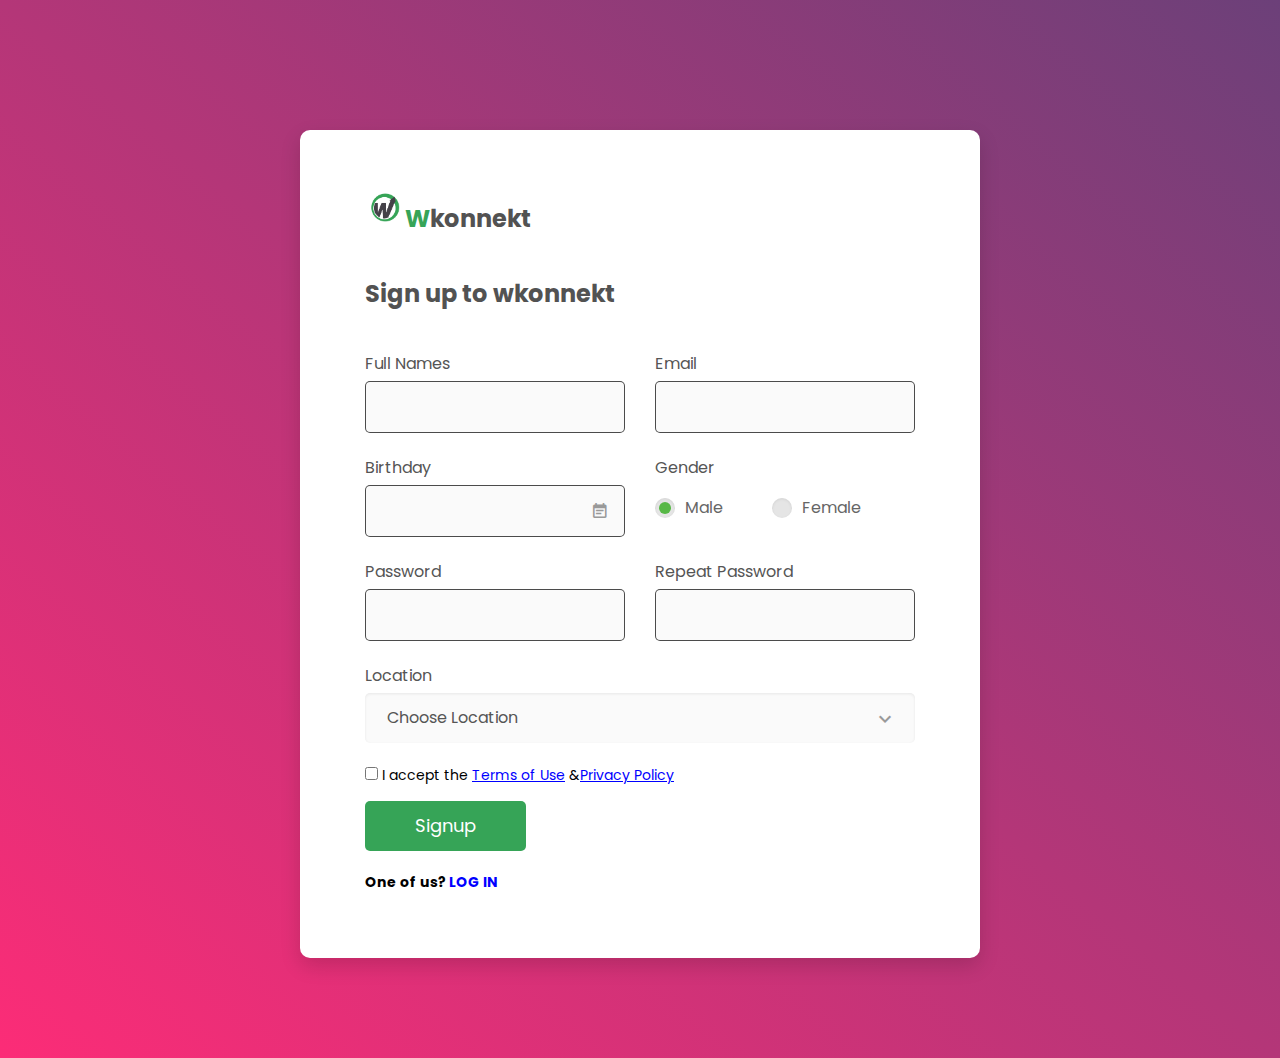
==== commit 800e6f0d: "Update index.html" ====
--- a/index.html
+++ b/index.html
@@ -11,9 +11,6 @@
 
     <!-- Title Page-->
     <title>sign up to wkonekt</title>
-
-	<link rel="stylesheet" href="https://maxcdn.bootstrapcdn.com/bootstrap/4.0.0/css/bootstrap.min.css" integrity="sha384-Gn5384xqQ1aoWXA+058RXPxPg6fy4IWvTNh0E263XmFcJlSAwiGgFAW/dAiS6JXm" crossorigin="anonymous">
-      
 	
     <!-- Icons font CSS-->
     <link href="colorlib-regform-4/vendor/mdi-font/css/material-design-iconic-font.min.css" rel="stylesheet" media="all">
@@ -31,46 +28,11 @@
 
 <body>
     
-    
-    <!-- navbar-->	
-	<nav class="navbar navbar-expand-lg navbar-light bg-light">
-		<a class="navbar-brand" href="#"><b><span style="color:#57b846;font-family:'popins';">W</span>Konnekt</b></a>
-  <button class="navbar-toggler" type="button" data-toggle="collapse" data-target="#navbarNavDropdown" aria-controls="navbarNavDropdown" aria-expanded="false" aria-label="Toggle navigation">
-    <span class="navbar-toggler-icon"></span>
-  </button>
-  <div class="collapse navbar-collapse" id="navbarNavDropdown">
-    <ul class="navbar-nav ml-auto">
-      <li class="nav-item active">
-        <a class="nav-link" href="#">Chat room<span class="sr-only">(current)</span></a>
-      </li>
-      <li class="nav-item">
-        <a class="nav-link" href="#">Friends</a>
-      </li>
-      <li class="nav-item">
-        <a class="nav-link" href="https://do-quiz.netlify.app/" target="_blank" >Quick quiz</a>
-      </li>
-      <li class="nav-item dropdown">
-        <a class="nav-link dropdown-toggle" href="#" id="navbarDropdownMenuLink" data-toggle="dropdown" aria-haspopup="true" aria-expanded="false">
-          <img src="aime.jpg"class="rounded-circle user_img_msg">
-        </a>
-        <div class="dropdown-menu" aria-labelledby="navbarDropdownMenuLink">
-          <a class="dropdown-item" href="https://wkonnekt-user.netlify.app"><i class="fas fa-user-circle"></i> My profile</a>
-          <a class="dropdown-item" href="#"><i class="fas fa-cog"></i> Settings</a>
-          <a class="dropdown-item" href="#"><i class="fas fa-sign-out-alt"></i> Logout</a>
-        </div>
-      </li>
-    </ul>
-  </div>
-</nav>
-		
-    
-    
-    
-    
     <div class="page-wrapper bg-gra-02 p-t-130 p-b-100 font-poppins">
         <div class="wrapper wrapper--w680">
             <div class="card card-4">
                 <div class="card-body">
+		<p class="title"><b><img src="wkonnekt logo.png" style="width:40px;"><span style="color:#36a457;">W</span>konnekt</b></p>
                     <h2 class="title"><b>Sign up to wkonnekt</b></h2>
                     <form method="POST" action="#" >
                         <div class="row row-space">
@@ -175,7 +137,7 @@
                          
                  
                         <div class="p-t-15">
-                            <button class="btn btn--radius-2 btn--blue" type="submit" style="background: #57b846">Signup</button>
+                            <button class="btn btn--radius-2 btn--blue" type="submit" style="background:  #36a457;">Signup</button>
                         </div><br>
                          <div class="log">
         <p><b>One of us? <span style="color:blue;"><a href="https://wkonnekt-login.netlify.app" class="log-link" >LOG IN</a></span></b></p>  
@@ -198,11 +160,7 @@
     <script src="colorlib-regform-4/js/global.js"></script>
 
 	
-    <script src="https://code.jquery.com/jquery-3.2.1.slim.min.js" integrity="sha384-KJ3o2DKtIkvYIK3UENzmM7KCkRr/rE9/Qpg6aAZGJwFDMVNA/GpGFF93hXpG5KkN" crossorigin="anonymous"></script>
-<script src="https://cdnjs.cloudflare.com/ajax/libs/popper.js/1.12.9/umd/popper.min.js" integrity="sha384-ApNbgh9B+Y1QKtv3Rn7W3mgPxhU9K/ScQsAP7hUibX39j7fakFPskvXusvfa0b4Q" crossorigin="anonymous"></script>
-<script src="https://maxcdn.bootstrapcdn.com/bootstrap/4.0.0/js/bootstrap.min.js" integrity="sha384-JZR6Spejh4U02d8jOt6vLEHfe/JQGiRRSQQxSfFWpi1MquVdAyjUar5+76PVCmYl" crossorigin="anonymous"></script>
-		
-	
+  
 </body>
 
 </html>
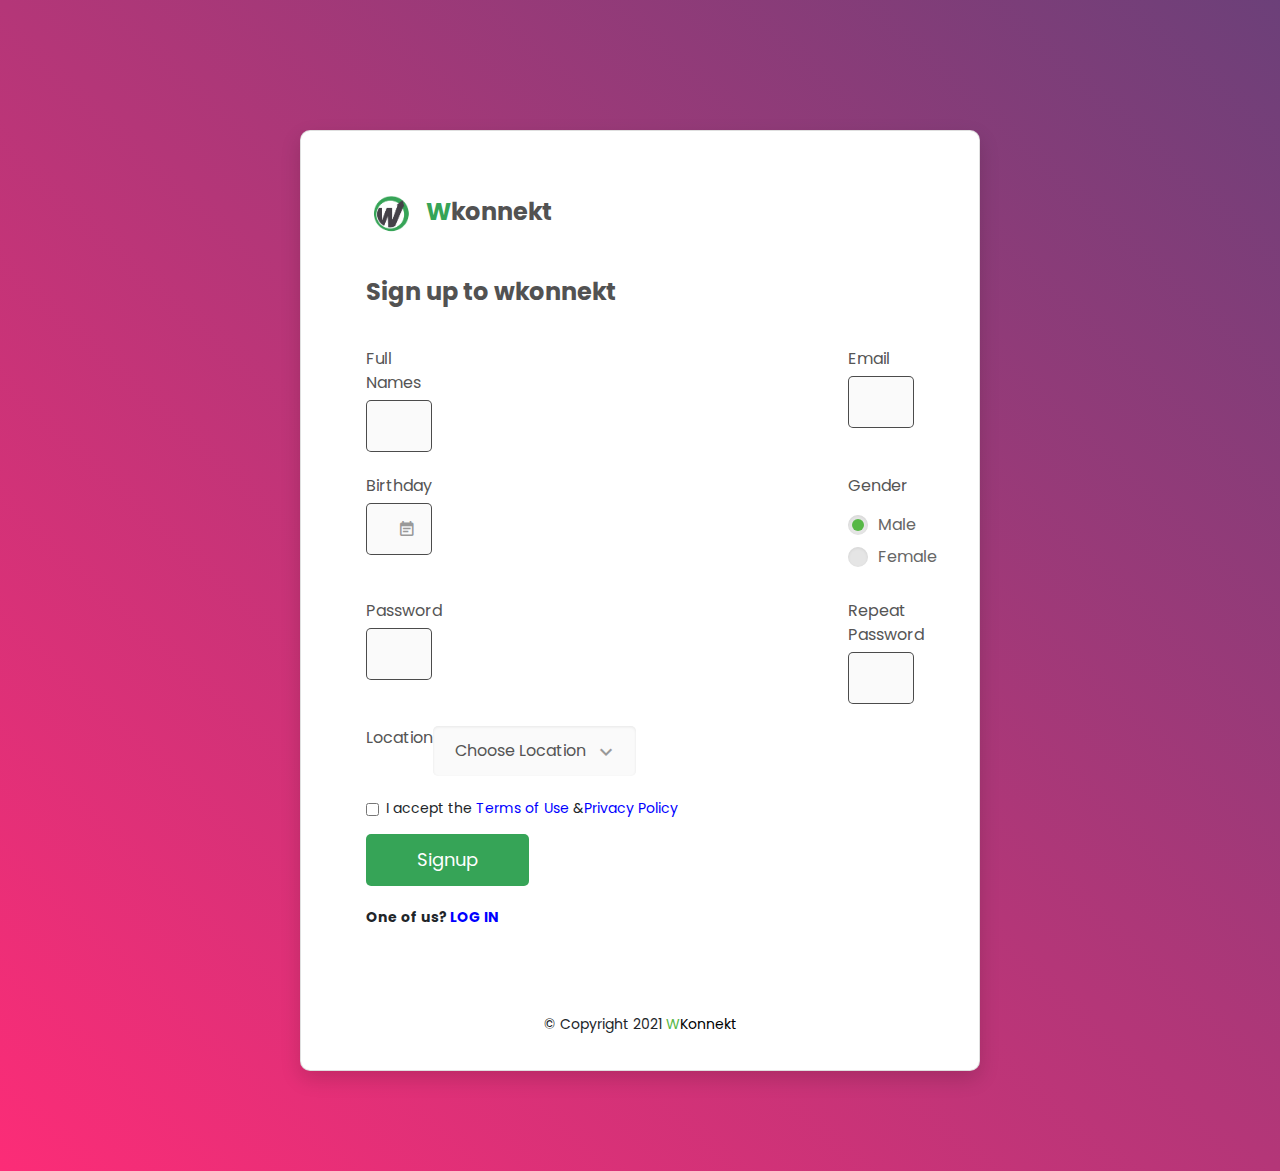
==== commit 98ac174c: "Update index.html" ====
--- a/index.html
+++ b/index.html
@@ -11,7 +11,8 @@
 
     <!-- Title Page-->
     <title>sign up to wkonekt</title>
-	
+	<link rel="stylesheet" href="https://maxcdn.bootstrapcdn.com/bootstrap/4.0.0/css/bootstrap.min.css" integrity="sha384-Gn5384xqQ1aoWXA+058RXPxPg6fy4IWvTNh0E263XmFcJlSAwiGgFAW/dAiS6JXm" crossorigin="anonymous">
+     
     <!-- Icons font CSS-->
     <link href="colorlib-regform-4/vendor/mdi-font/css/material-design-iconic-font.min.css" rel="stylesheet" media="all">
     <link href="colorlib-regform-4/vendor/font-awesome-4.7/css/font-awesome.min.css" rel="stylesheet" media="all">
@@ -32,7 +33,7 @@
         <div class="wrapper wrapper--w680">
             <div class="card card-4">
                 <div class="card-body">
-		<p class="title"><b><img src="wkonnekt logo.png" style="width:40px;"><span style="color:#36a457;">W</span>konnekt</b></p>
+		<p class="title"><b><img src="wkonnekt logo.png" style="width:50px;vertical-align:middle">&nbsp;&nbsp;<span style="color:#36a457;">W</span>konnekt</b></p>
                     <h2 class="title"><b>Sign up to wkonnekt</b></h2>
                     <form method="POST" action="#" >
                         <div class="row row-space">
@@ -144,8 +145,10 @@
     </div>
 
                     </form>
-                </div>
-            </div>
+                </div><br>
+	    <p style="text-align:center;margin-bottom:35px; ">&copy; Copyright 2021<span style="color:blue;"><a href="#" style="color:#ooo;text-decoration:none;">&nbsp;<span style="color:#57b846;">W</span><span  style="color:#000;" >Konnekt</span></a></span></p>  
+               
+		</div>
         </div>
     </div>
    
@@ -161,6 +164,12 @@
 
 	
   
+	
+	
+	<script src="https://code.jquery.com/jquery-3.2.1.slim.min.js" integrity="sha384-KJ3o2DKtIkvYIK3UENzmM7KCkRr/rE9/Qpg6aAZGJwFDMVNA/GpGFF93hXpG5KkN" crossorigin="anonymous"></script>
+<script src="https://cdnjs.cloudflare.com/ajax/libs/popper.js/1.12.9/umd/popper.min.js" integrity="sha384-ApNbgh9B+Y1QKtv3Rn7W3mgPxhU9K/ScQsAP7hUibX39j7fakFPskvXusvfa0b4Q" crossorigin="anonymous"></script>
+<script src="https://maxcdn.bootstrapcdn.com/bootstrap/4.0.0/js/bootstrap.min.js" integrity="sha384-JZR6Spejh4U02d8jOt6vLEHfe/JQGiRRSQQxSfFWpi1MquVdAyjUar5+76PVCmYl" crossorigin="anonymous"></script>
+	
 </body>
 
 </html>
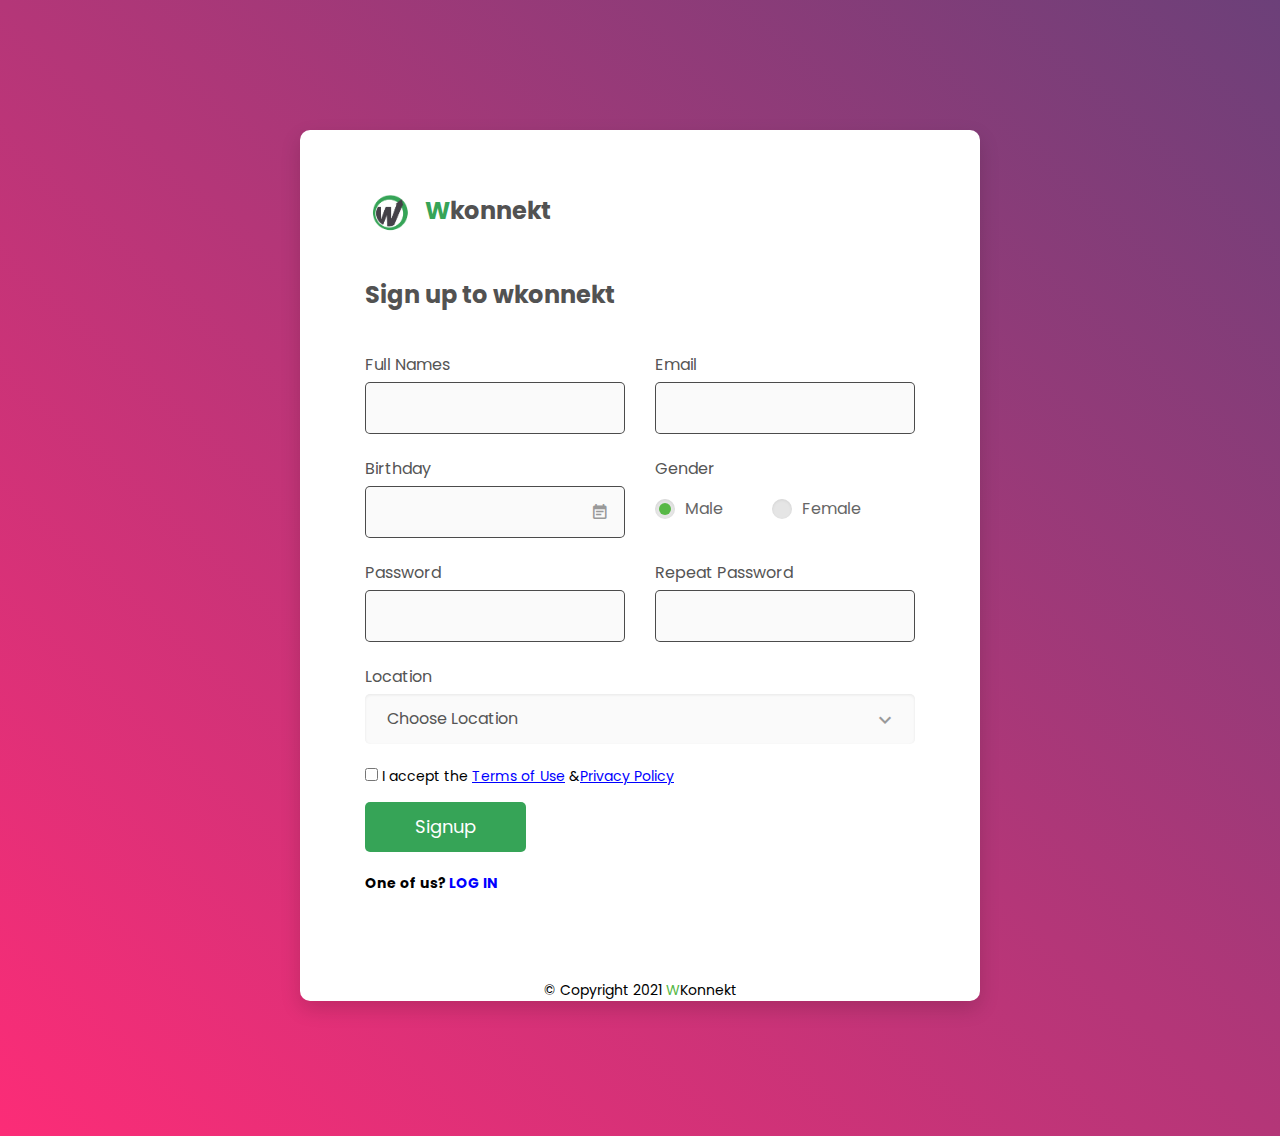
==== commit 8452522f: "Update index.html" ====
--- a/index.html
+++ b/index.html
@@ -11,8 +11,7 @@
 
     <!-- Title Page-->
     <title>sign up to wkonekt</title>
-	<link rel="stylesheet" href="https://maxcdn.bootstrapcdn.com/bootstrap/4.0.0/css/bootstrap.min.css" integrity="sha384-Gn5384xqQ1aoWXA+058RXPxPg6fy4IWvTNh0E263XmFcJlSAwiGgFAW/dAiS6JXm" crossorigin="anonymous">
-     
+	
     <!-- Icons font CSS-->
     <link href="colorlib-regform-4/vendor/mdi-font/css/material-design-iconic-font.min.css" rel="stylesheet" media="all">
     <link href="colorlib-regform-4/vendor/font-awesome-4.7/css/font-awesome.min.css" rel="stylesheet" media="all">
@@ -166,9 +165,6 @@
   
 	
 	
-	<script src="https://code.jquery.com/jquery-3.2.1.slim.min.js" integrity="sha384-KJ3o2DKtIkvYIK3UENzmM7KCkRr/rE9/Qpg6aAZGJwFDMVNA/GpGFF93hXpG5KkN" crossorigin="anonymous"></script>
-<script src="https://cdnjs.cloudflare.com/ajax/libs/popper.js/1.12.9/umd/popper.min.js" integrity="sha384-ApNbgh9B+Y1QKtv3Rn7W3mgPxhU9K/ScQsAP7hUibX39j7fakFPskvXusvfa0b4Q" crossorigin="anonymous"></script>
-<script src="https://maxcdn.bootstrapcdn.com/bootstrap/4.0.0/js/bootstrap.min.js" integrity="sha384-JZR6Spejh4U02d8jOt6vLEHfe/JQGiRRSQQxSfFWpi1MquVdAyjUar5+76PVCmYl" crossorigin="anonymous"></script>
 	
 </body>
 
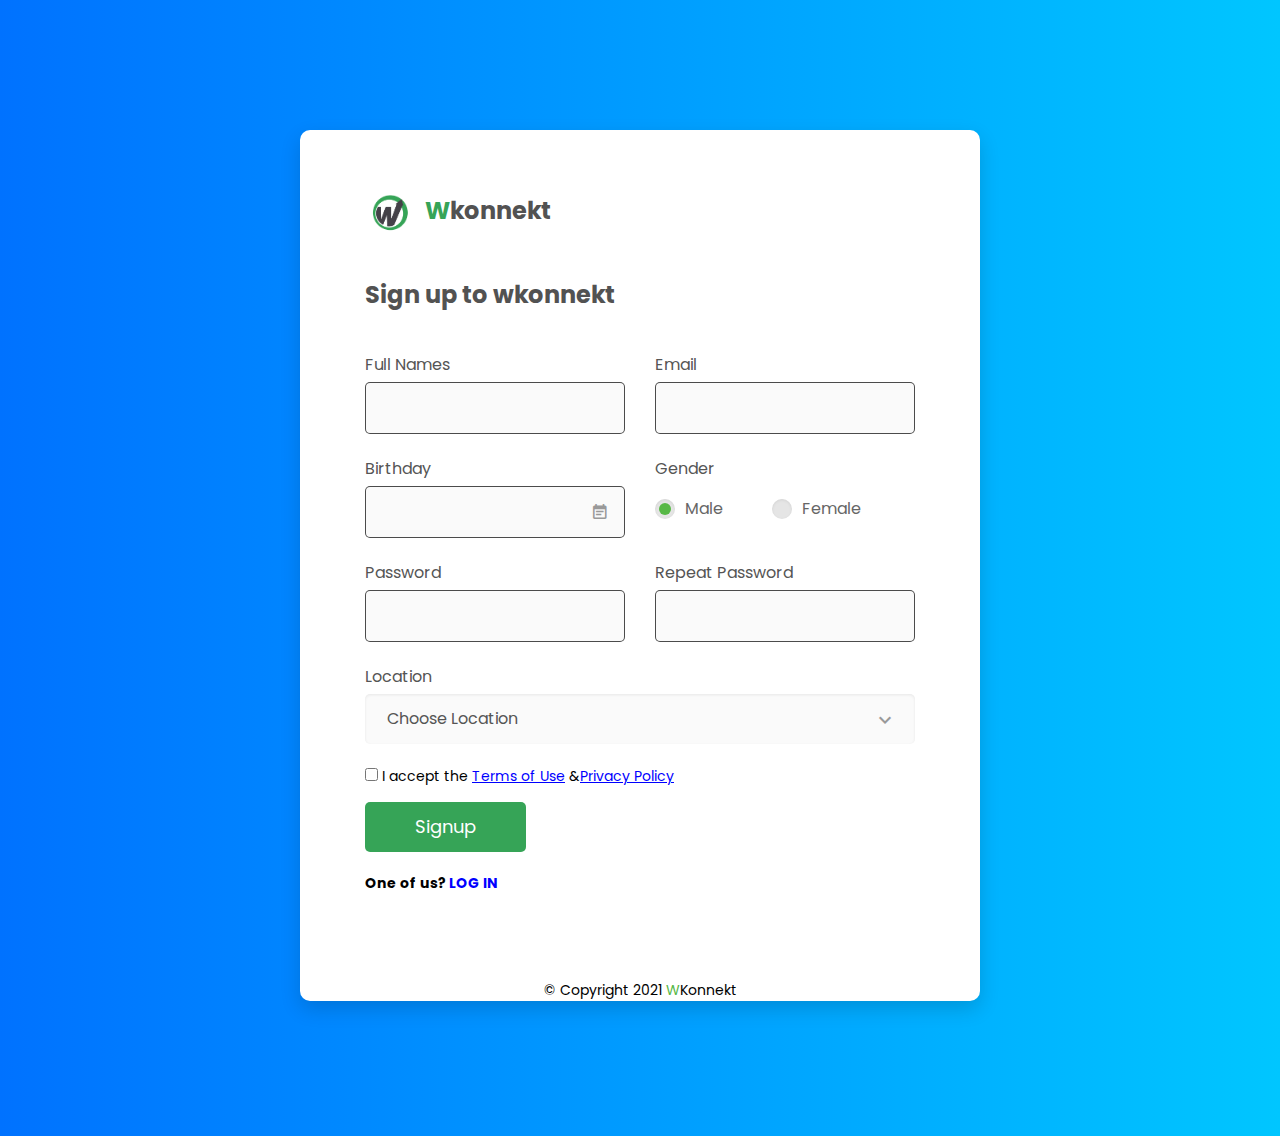
==== commit 0ad45df5: "Update index.html" ====
--- a/index.html
+++ b/index.html
@@ -24,6 +24,15 @@
 
     <!-- Main CSS-->
     <link href="colorlib-regform-4/css/main.css" rel="stylesheet" media="all">
+	<style>
+            body{
+       background: #009bff;
+  background: -webkit-linear-gradient(left, #0072ff, #00c6ff);
+  background: -o-linear-gradient(left, #0072ff, #00c6ff);
+  background: -moz-linear-gradient(left, #0072ff, #00c6ff);
+  background: linear-gradient(left, #0072ff, #00c6ff);
+     }
+       </style>
 </head>
 
 <body>
--- a/colorlib-regform-4/css/main.css
+++ b/colorlib-regform-4/css/main.css
@@ -170,7 +170,7 @@
 
 /* ==========================================================================
    #BACKGROUND
-   ========================================================================== */
+   ========================================================================== 
 .bg-blue {
   background: #2c6ed5;
 }
@@ -192,7 +192,7 @@
   background: -webkit-linear-gradient(bottom left, #fc2c77 0%, #6c4079 100%);
   background: -moz-linear-gradient(bottom left, #fc2c77 0%, #6c4079 100%);
   background: -o-linear-gradient(bottom left, #fc2c77 0%, #6c4079 100%);
-  background: linear-gradient(to top right, #fc2c77 0%, #6c4079 100%);
+  background: linear-gradient(to top right, #fc2c77 0%, #6c4079 100%); */
 }
 
 /* ==========================================================================
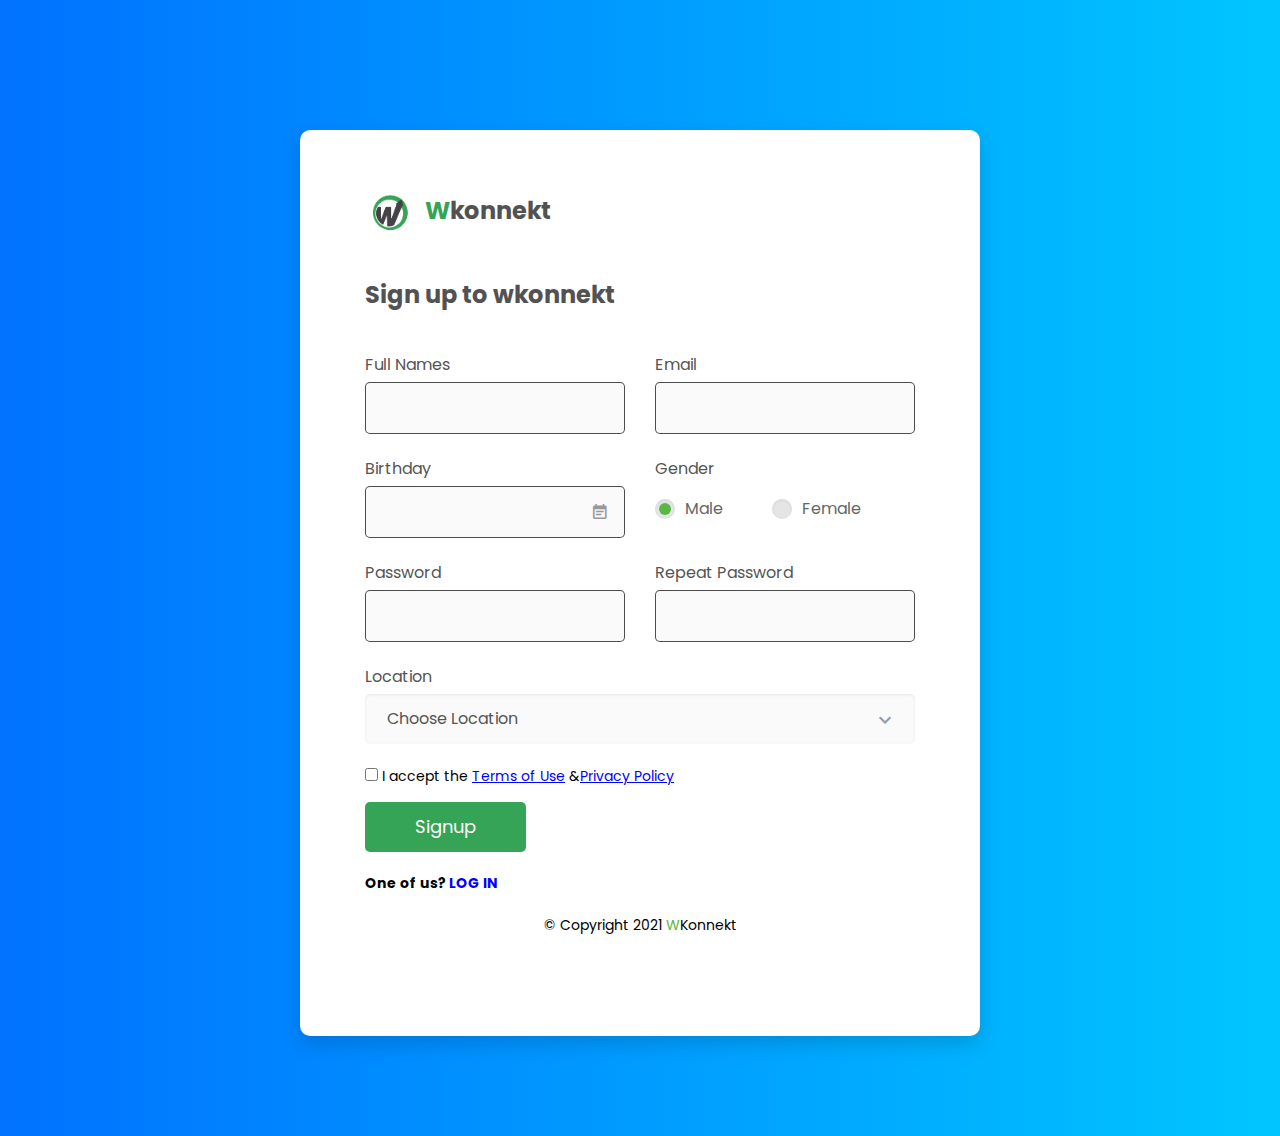
==== commit ee6192e7: "Update index.html" ====
--- a/index.html
+++ b/index.html
@@ -152,10 +152,11 @@
         <p><b>One of us? <span style="color:blue;"><a href="https://wkonnekt-login.netlify.app" class="log-link" >LOG IN</a></span></b></p>  
     </div>
 
-                    </form>
-                </div><br>
-	    <p style="text-align:center;margin-bottom:35px; ">&copy; Copyright 2021<span style="color:blue;"><a href="#" style="color:#ooo;text-decoration:none;">&nbsp;<span style="color:#57b846;">W</span><span  style="color:#000;" >Konnekt</span></a></span></p>  
-               
+                    </form><br>
+		 <p style="text-align:center;margin-bottom:35px; ">&copy; Copyright 2021<span style="color:blue;"><a href="#" style="color:#ooo;text-decoration:none;">&nbsp;<span style="color:#57b846;">W</span><span  style="color:#000;" >Konnekt</span></a></span></p>  
+           
+                </div>
+	   
 		</div>
         </div>
     </div>
